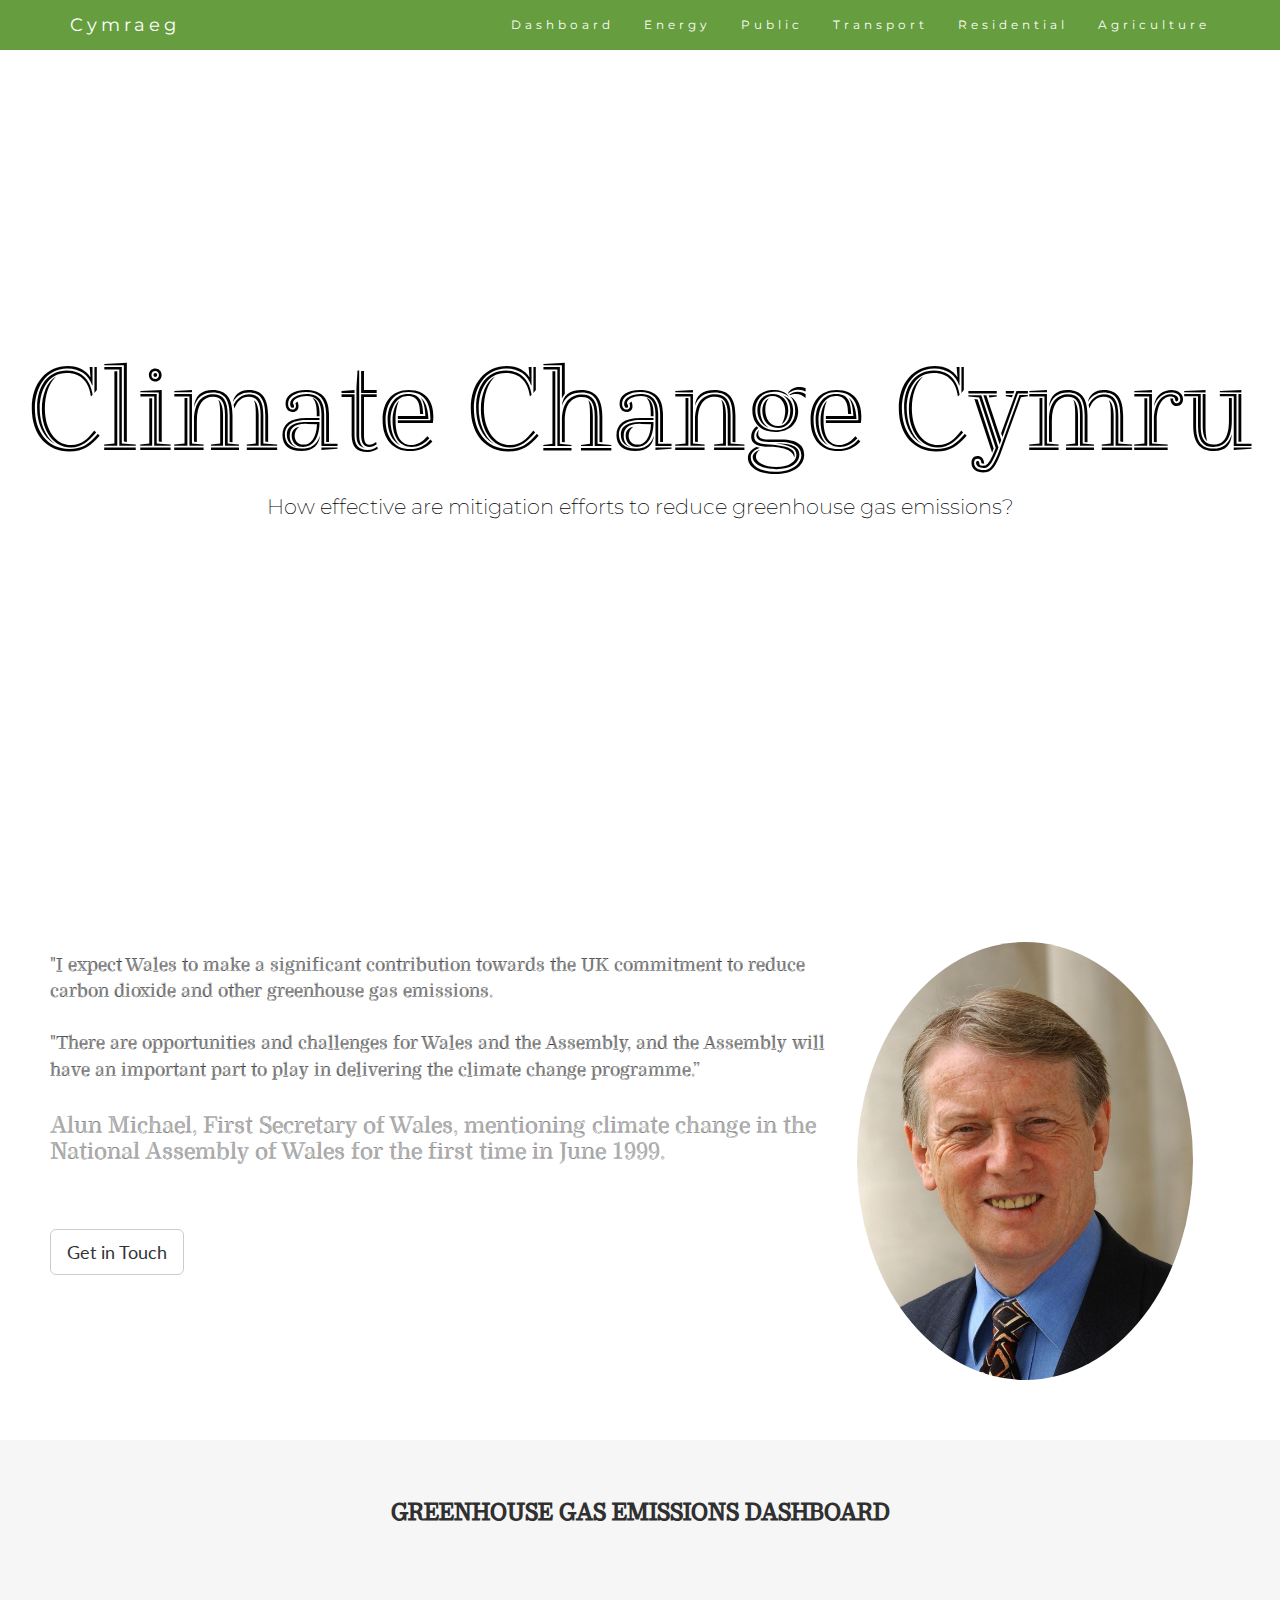
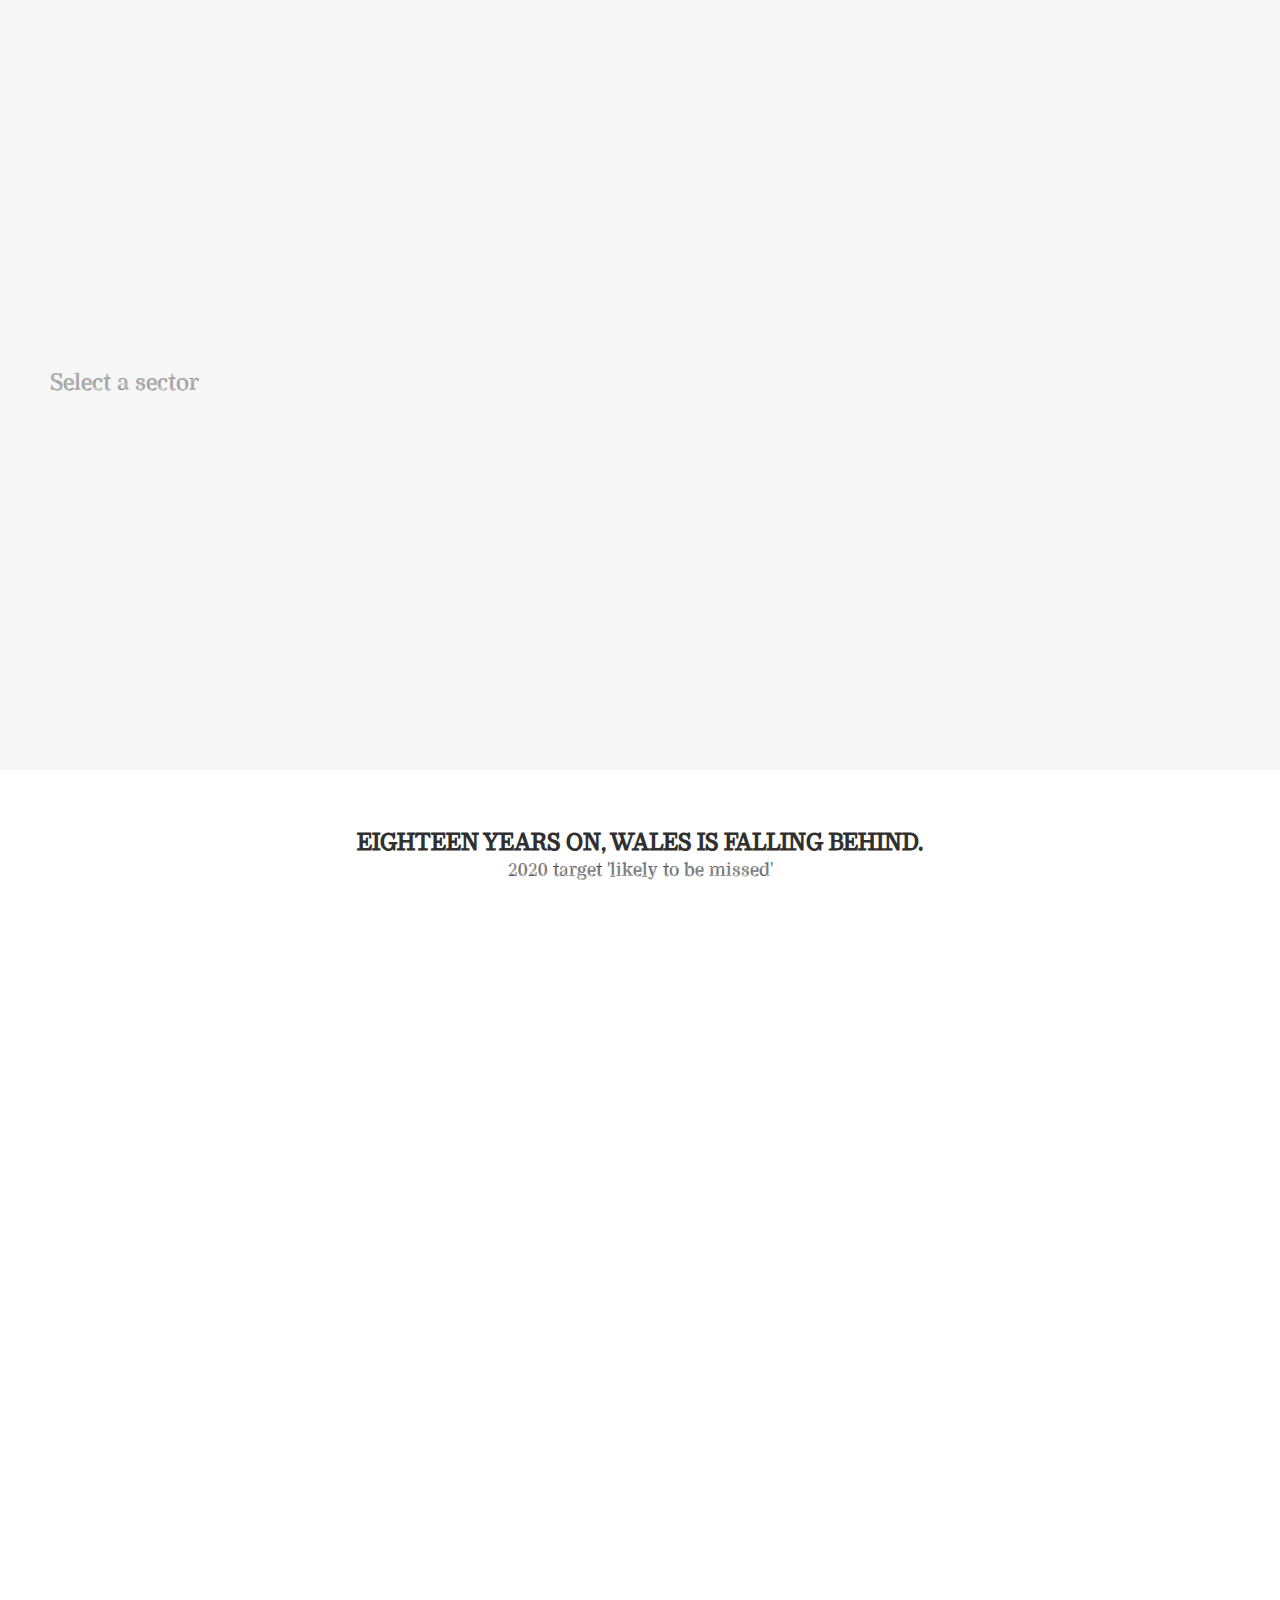
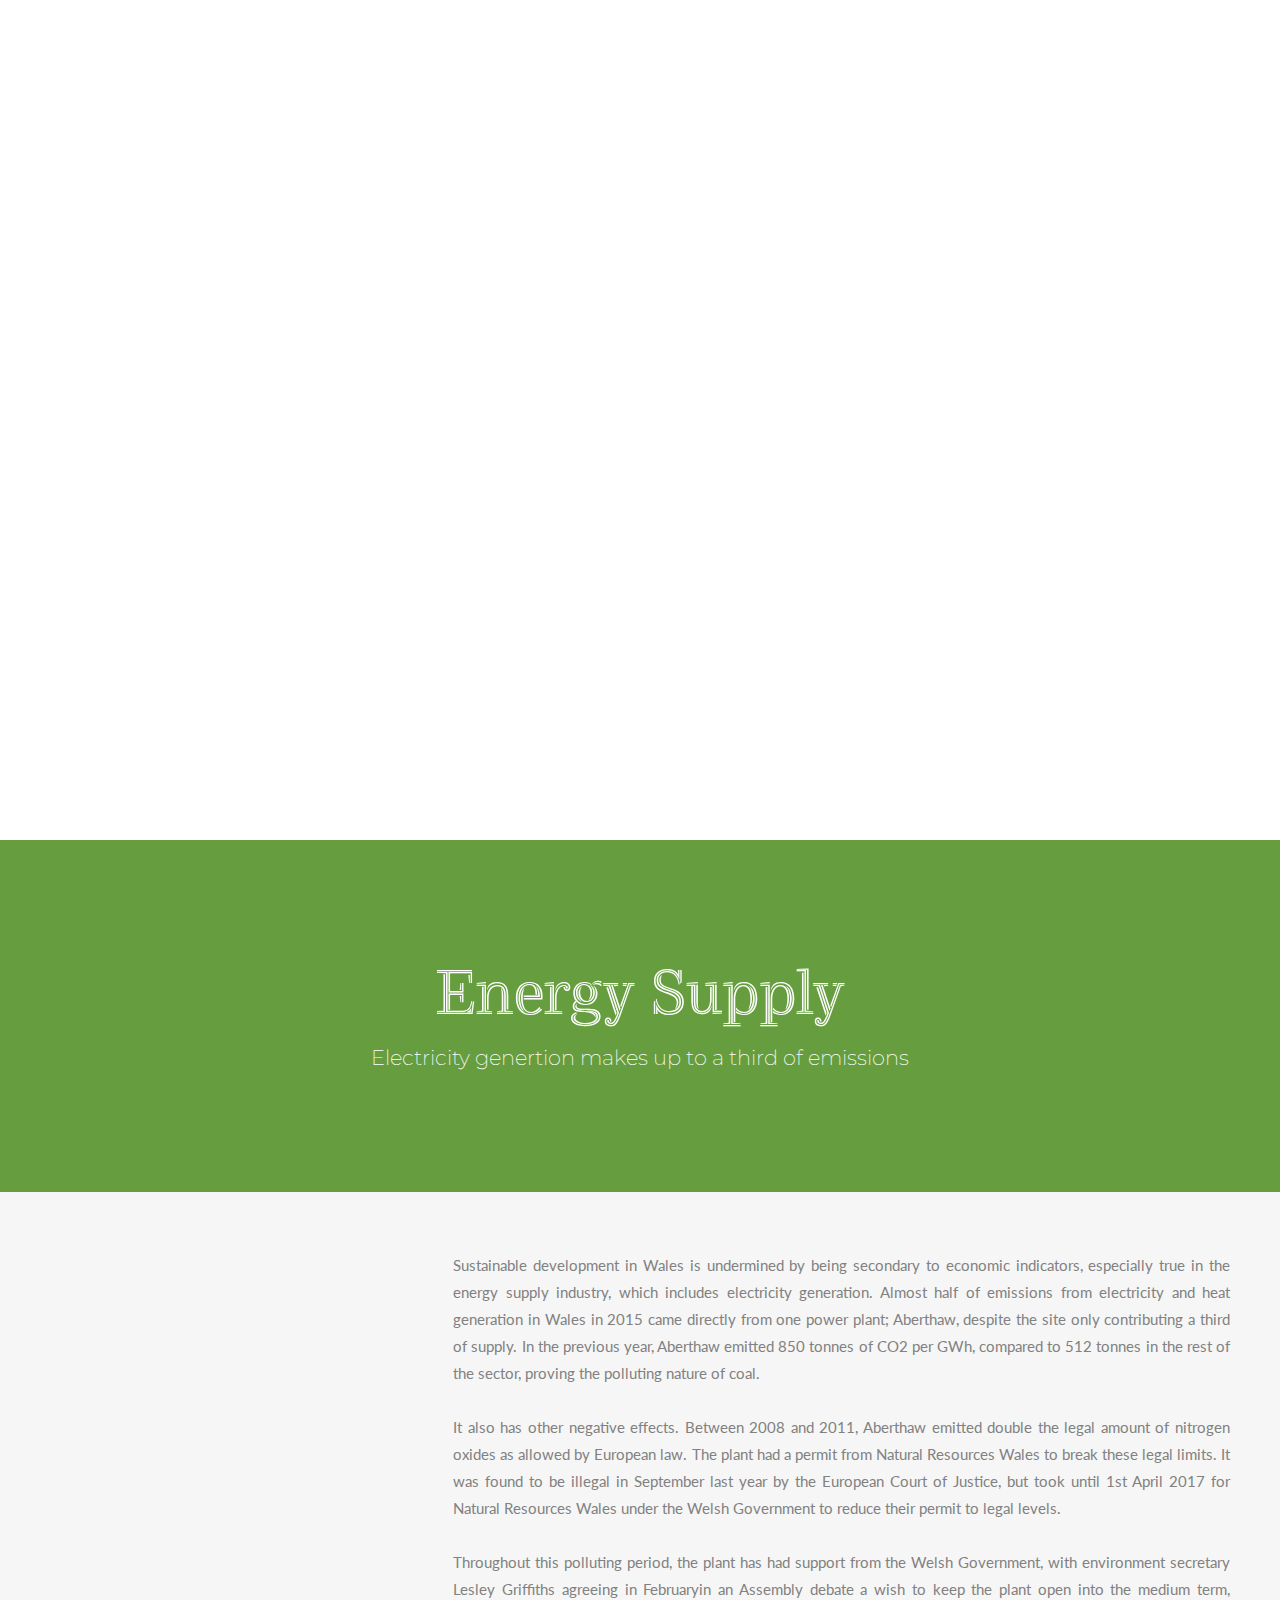
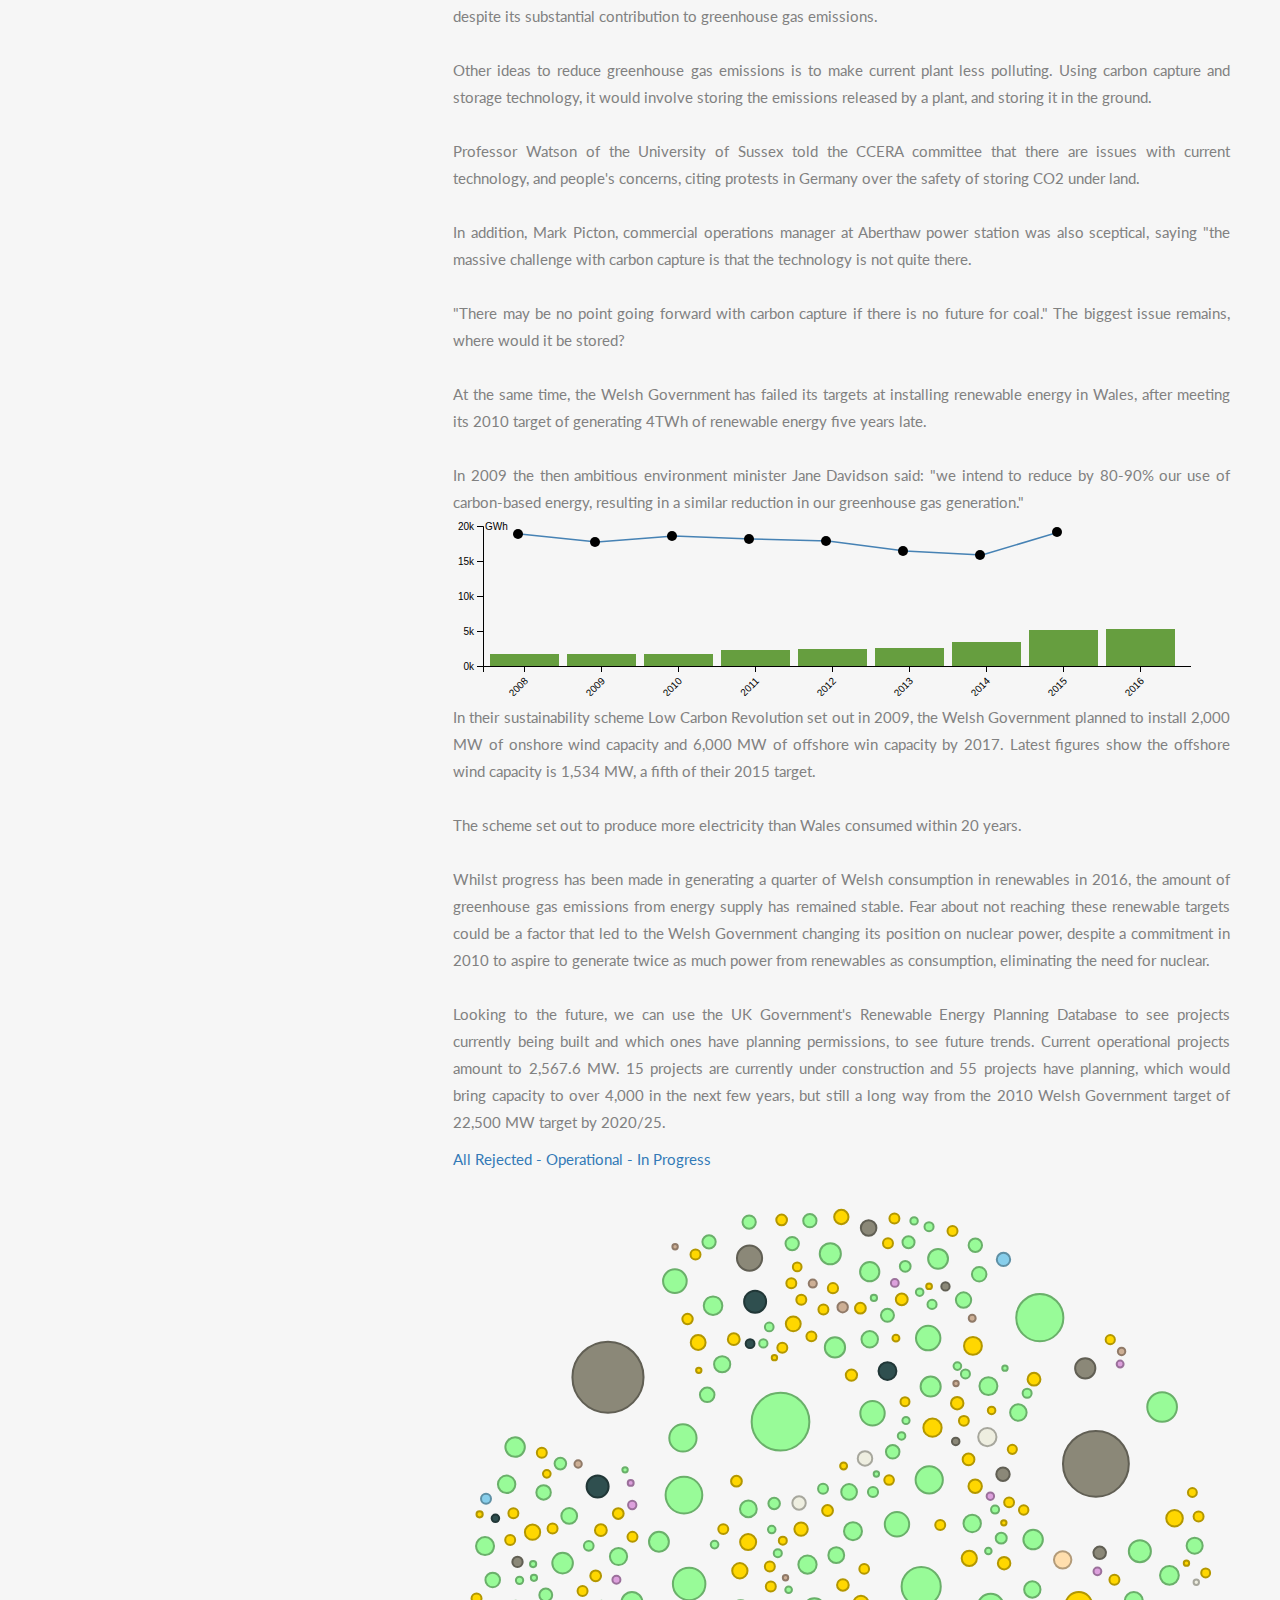
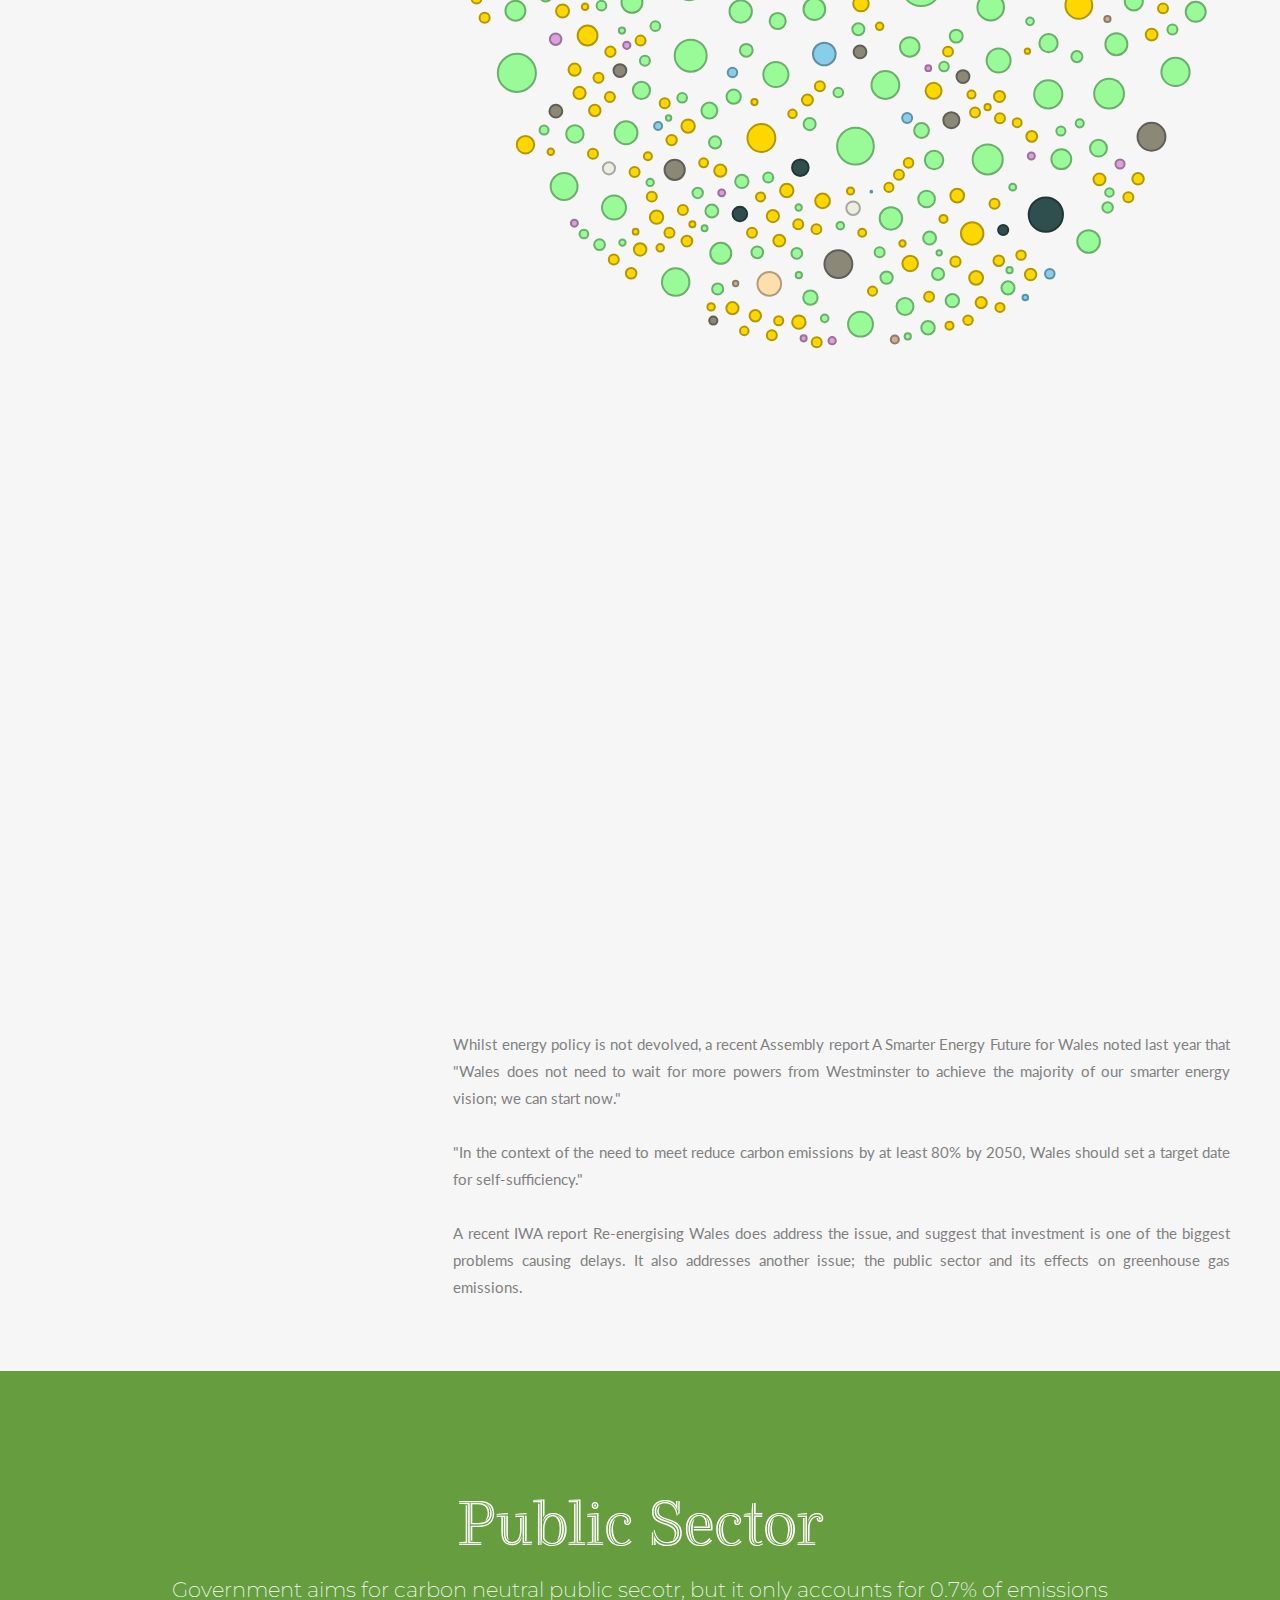
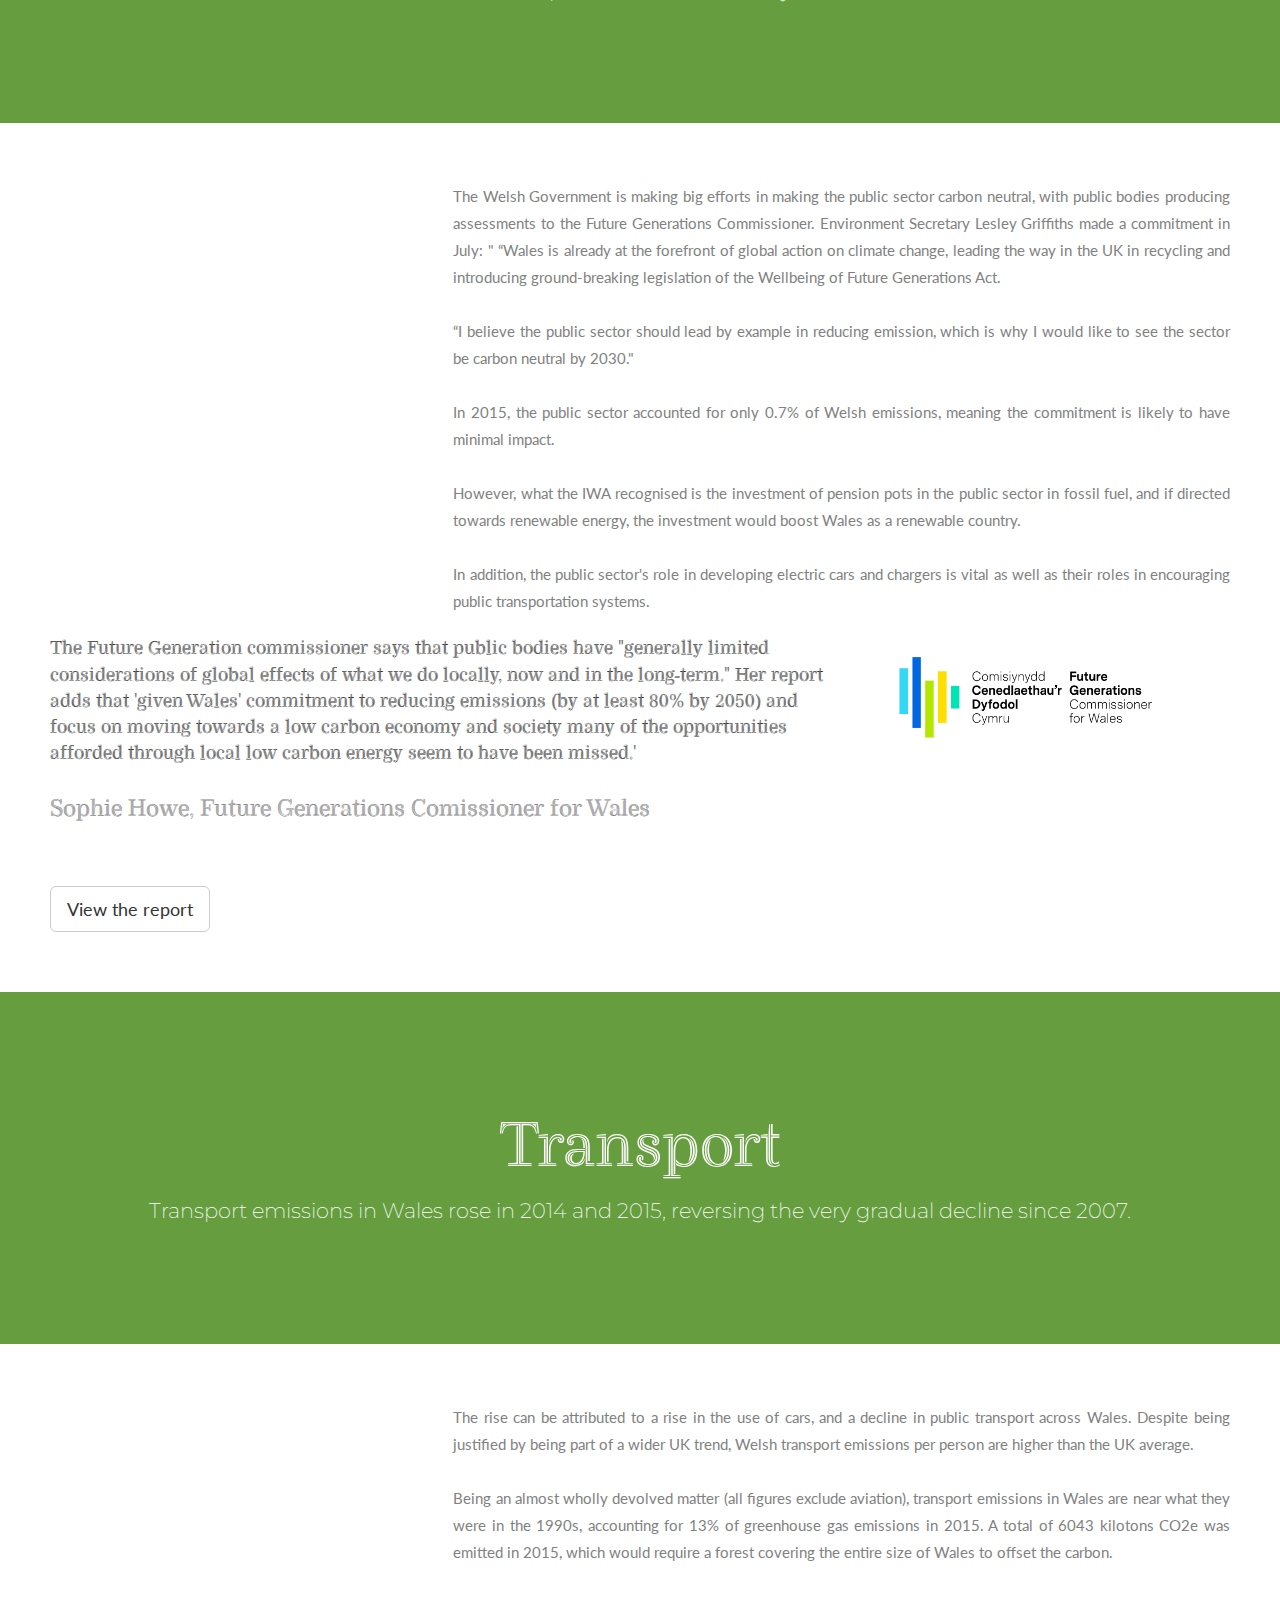
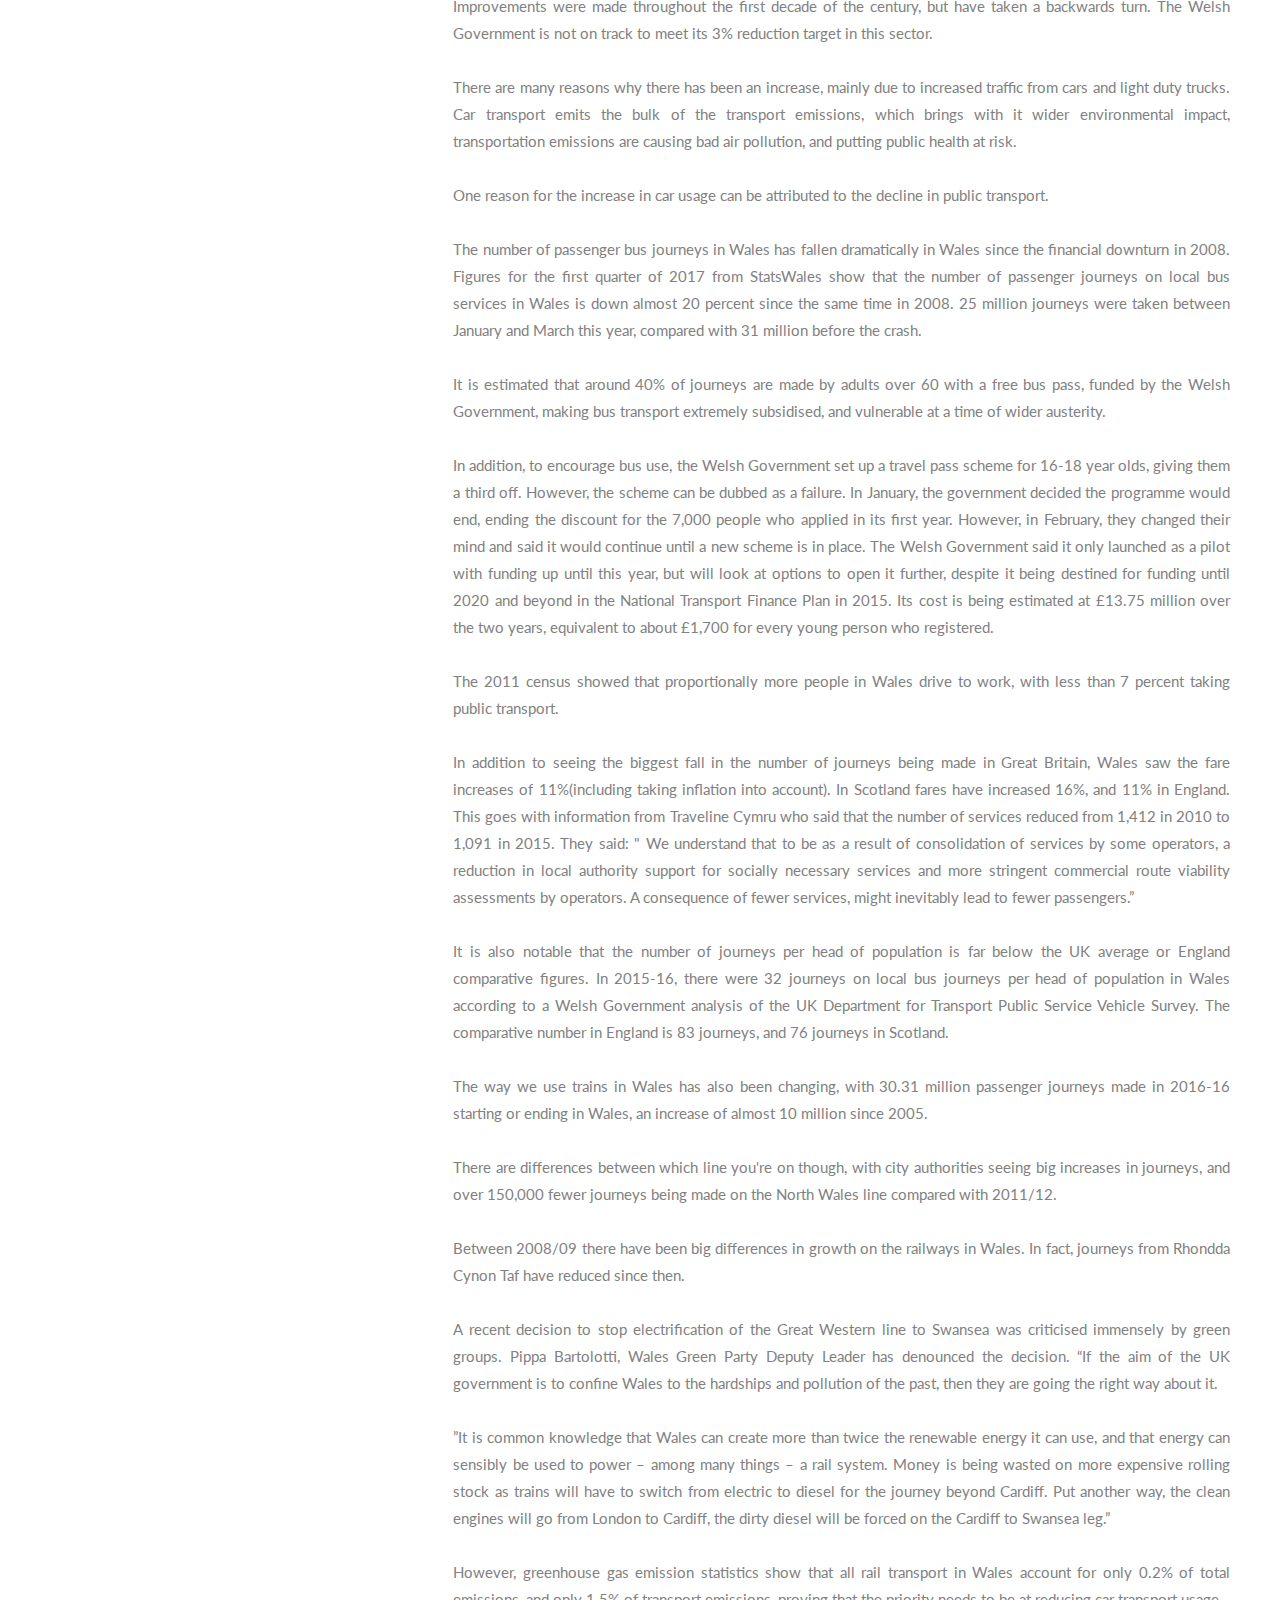
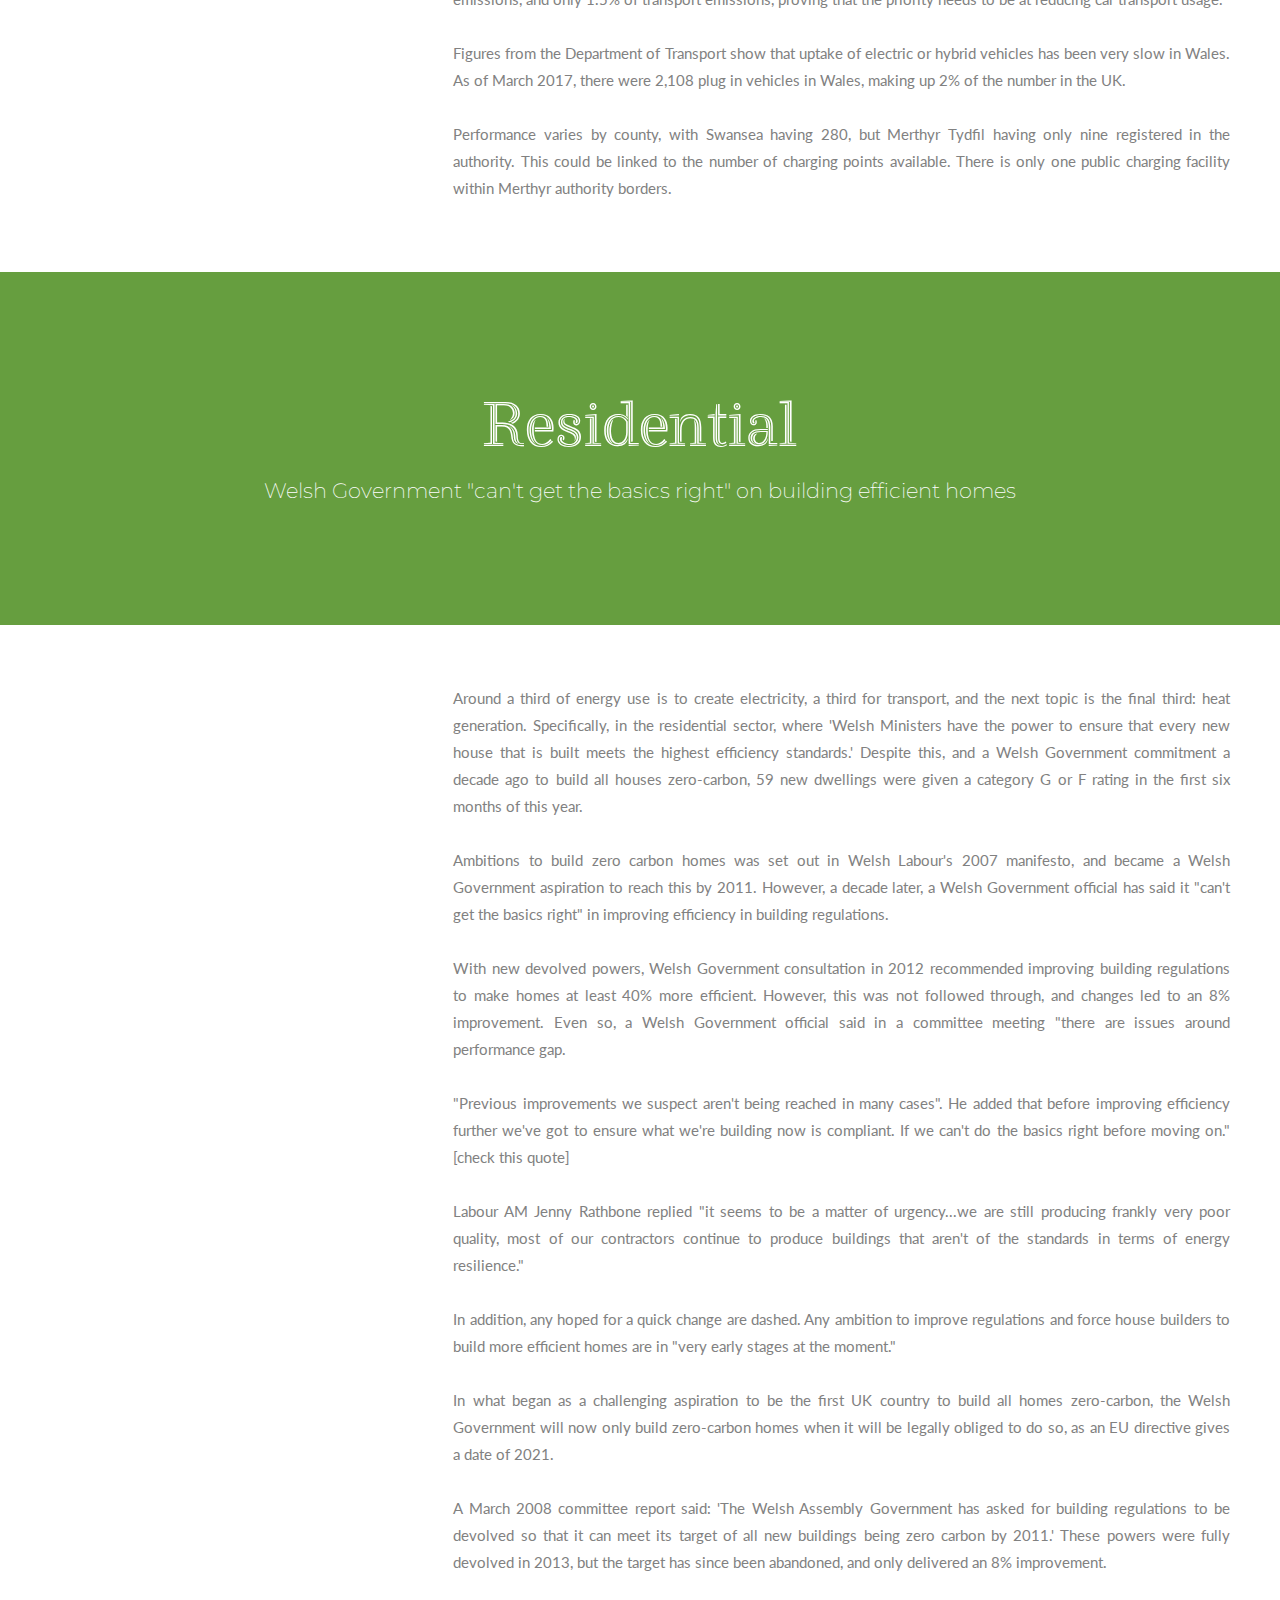
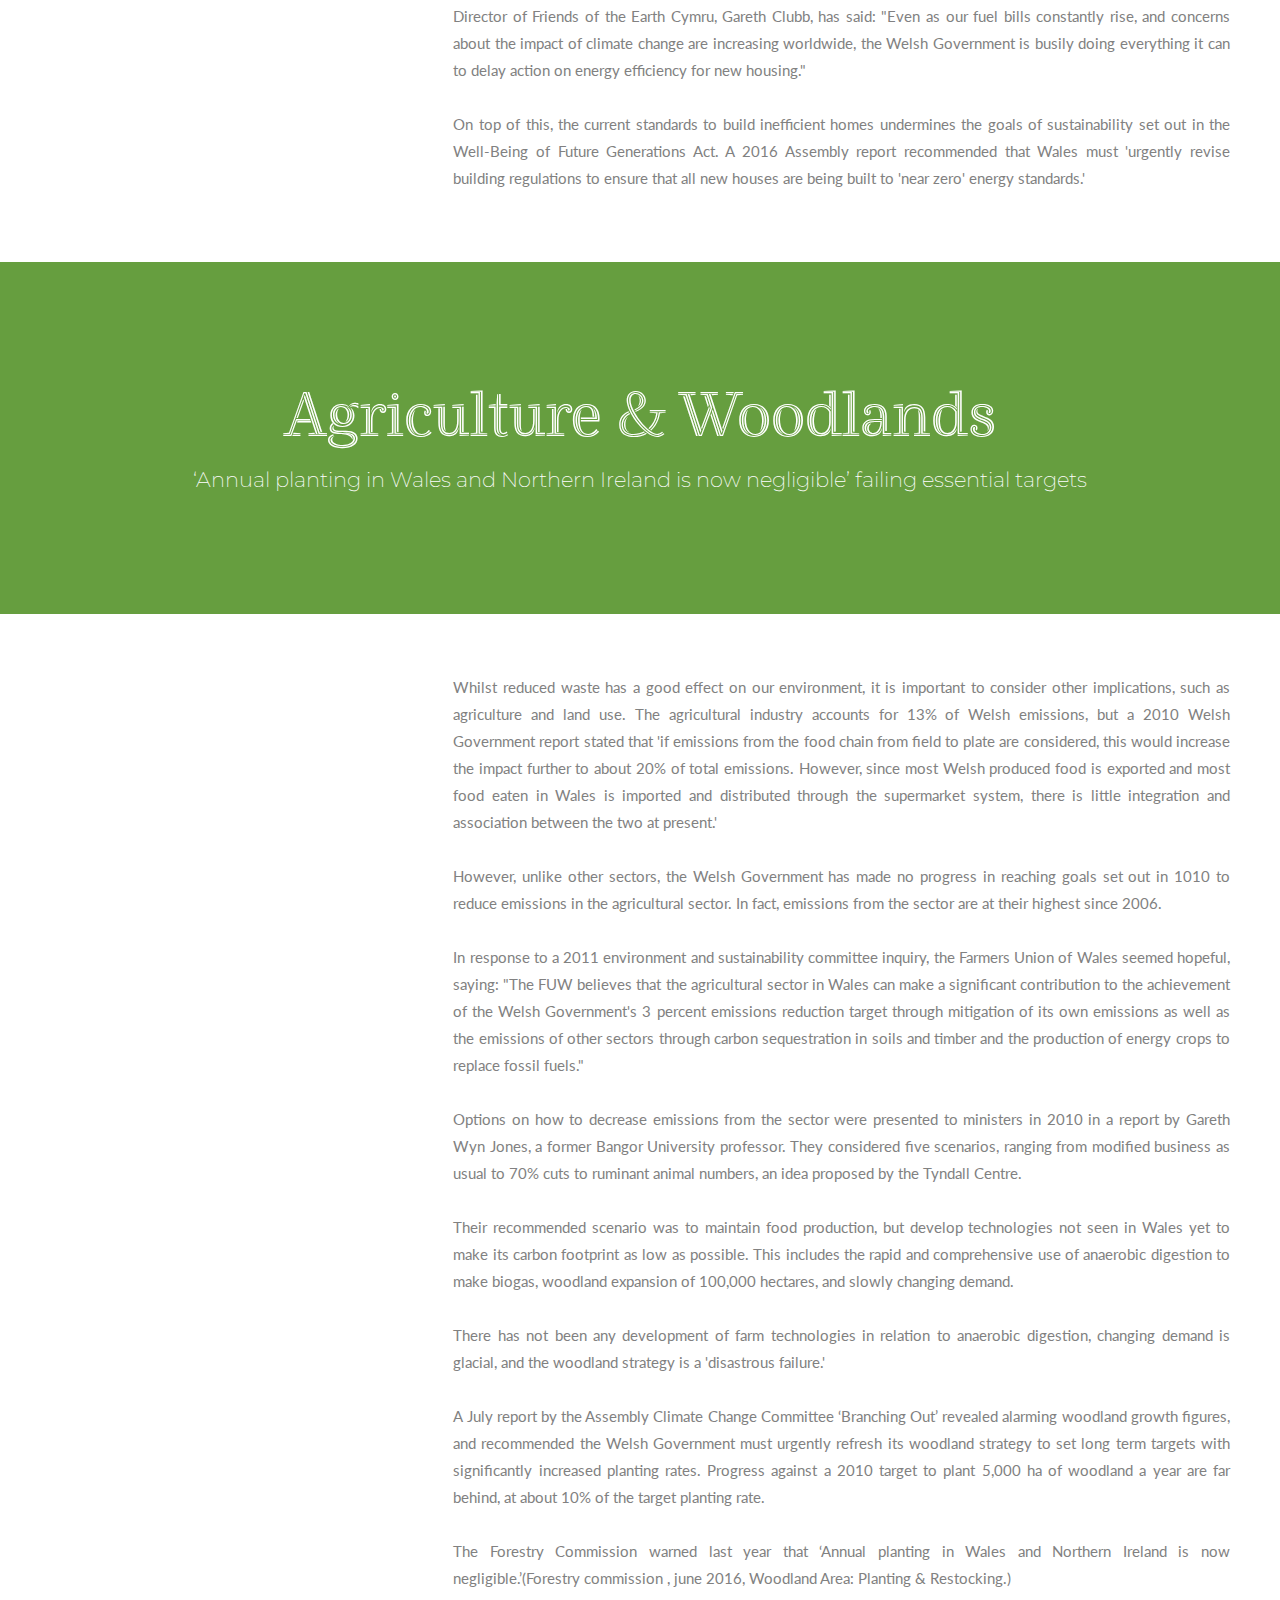
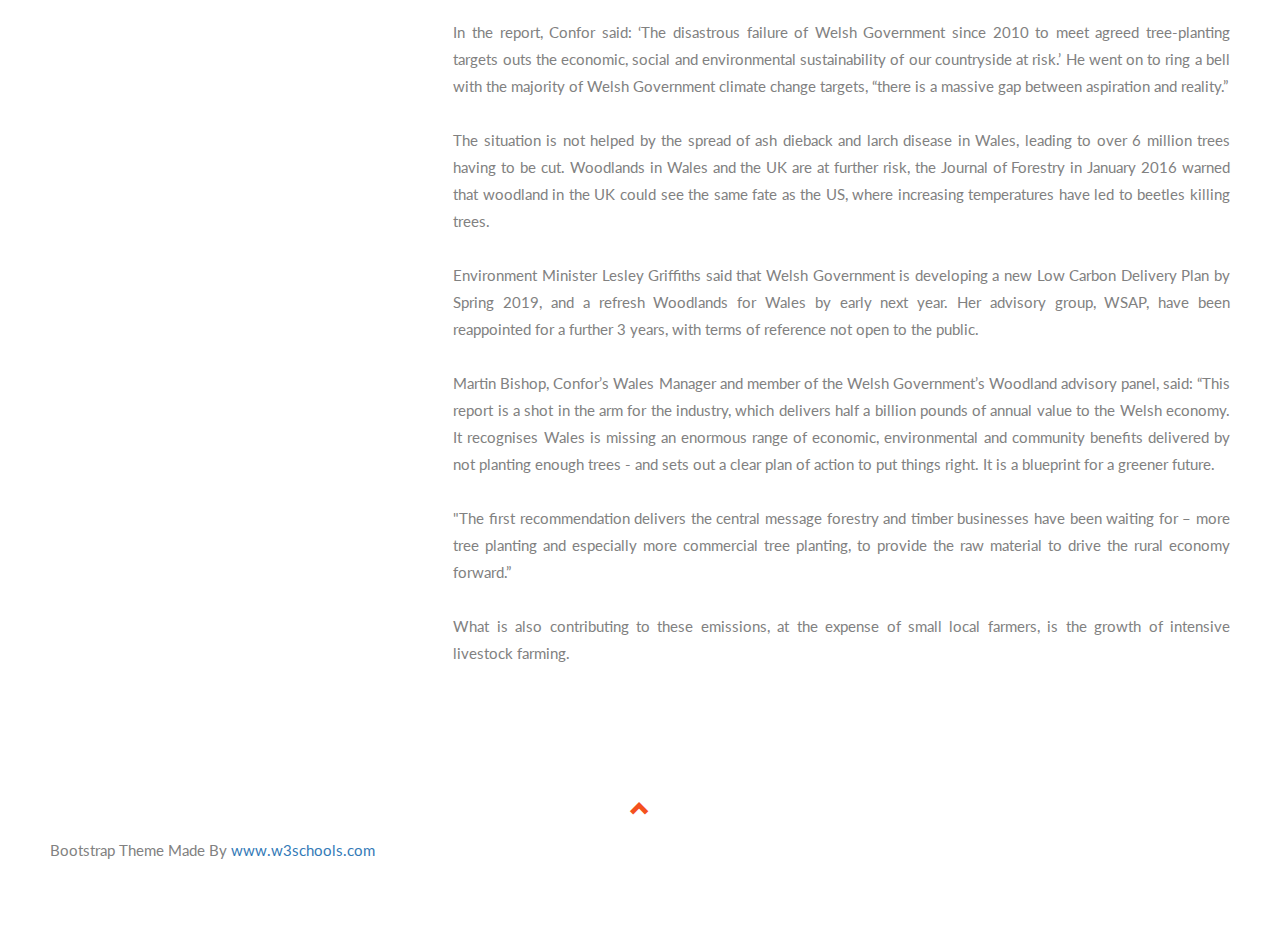
==== index.html @ 23d44551 "initial commit" ====
<!DOCTYPE html>
<html lang="en">
<head>
  <!-- Theme Made By www.w3schools.com - No Copyright -->
  <title>Climate Change Wales</title>
  <meta charset="utf-8">
  <meta name="viewport" content="width=device-width, initial-scale=1">
  <link rel="stylesheet" href="https://maxcdn.bootstrapcdn.com/bootstrap/3.3.7/css/bootstrap.min.css">
  <link href="https://fonts.googleapis.com/css?family=Montserrat" rel="stylesheet" type="text/css">
  <link href="https://fonts.googleapis.com/css?family=Lato" rel="stylesheet" type="text/css">
  <script src="https://ajax.googleapis.com/ajax/libs/jquery/3.2.1/jquery.min.js"></script>
  <script src="https://maxcdn.bootstrapcdn.com/bootstrap/3.3.7/js/bootstrap.min.js"></script>
    
        <meta name='viewport' content='initial-scale=1,maximum-scale=1,user-scalable=no' />





    <script src='https://api.tiles.mapbox.com/mapbox-gl-js/v0.39.1/mapbox-gl.js'></script>
    <link href='https://api.tiles.mapbox.com/mapbox-gl-js/v0.39.1/mapbox-gl.css' rel='stylesheet' />

      <link href='js/mapStyle.css' rel='stylesheet' />

    
    
    <script src="https://d3js.org/topojson.v2.min.js"></script>
      <script src="/d3/d3.js"></script>
      <script src="https://d3js.org/d3-scale-chromatic.v1.min.js"></script>
  <style>

  @font-face {
    font-family: eco;
    src: url(RymanEco.otf);
}

h1, h2, h3, h4, h5, h6 {
	font-family: eco;

}


  body {
      font: 400 15px Lato, sans-serif;
      line-height: 1.8;
      color: #818181;
  }

  .fullscreen-bg {
    position: static;
    opacity: 0.2;
    top: 0;
    right: 0;
    bottom: 0;
    left: 0;
    overflow: hidden;
    z-index: -100;
}

.fullscreen-bg__video {
    position: absolute;
    top: 0;
    left: 0;
    width: 100%;
    height: 100%;
}

@media (min-aspect-ratio: 16/9) {
  .fullscreen-bg__video {
    width: 100%;
    height: auto;
  }
}

@media (max-aspect-ratio: 16/9) {
  .fullscreen-bg__video {
    width: auto;
    height: 100%;
  }
}


  h2 {
      font-size: 24px;
      text-transform: uppercase;
      color: #303030;
      font-weight: 600;
      margin-bottom: 30px;
  }
  h4 {
      font-size: 19px;
      line-height: 1.375em;
      color: #303030;
      font-weight: 400;
      margin-bottom: 30px;
  }
      p {
          text-align: justify;
      }
  .jumbotron {
      background-color: #669e3f;
      color: white;
      padding: 100px 25px;
      font-family: Montserrat, sans-serif;
  }
  .container-fluid {
      padding: 60px 50px;
  }
  .bg-grey {
      background-color: #f6f6f6;
  }
  .logo-small {
      color: #f4511e;
      font-size: 50px;
  }
  .logo {
      color: #669e3f;
      font-size: 200px;
  }
  .thumbnail {
      padding: 0 0 15px 0;
      border: none;
      border-radius: 0;
  }
  .thumbnail img {
      width: 100%;
      height: 100%;
      margin-bottom: 10px;
  }
  .carousel-control.right, .carousel-control.left {
      background-image: none;
      color: #f4511e;
  }
  .carousel-indicators li {
      border-color: #f4511e;
  }
  .carousel-indicators li.active {
      background-color: #f4511e;
  }
  .item h4 {
      font-size: 19px;
      line-height: 1.375em;
      font-weight: 400;
      font-style: italic;
      margin: 70px 0;
  }
  .item span {
      font-style: normal;
  }
  .panel {
      border: 1px solid #f4511e; 
      border-radius:0 !important;
      transition: box-shadow 0.5s;
  }
  .panel:hover {
      box-shadow: 5px 0px 40px rgba(0,0,0, .2);
  }
  .panel-footer .btn:hover {
      border: 1px solid #f4511e;
      background-color: #fff !important;
      color: #f4511e;
  }
  .panel-heading {
      color: #fff !important;
      background-color: #f4511e !important;
      padding: 25px;
      border-bottom: 1px solid transparent;
      border-top-left-radius: 0px;
      border-top-right-radius: 0px;
      border-bottom-left-radius: 0px;
      border-bottom-right-radius: 0px;
  }
  .panel-footer {
      background-color: white !important;
  }
  .panel-footer h3 {
      font-size: 32px;
  }
  .panel-footer h4 {
      color: #aaa;
      font-size: 14px;
  }
  .panel-footer .btn {
      margin: 15px 0;
      background-color: #f4511e;
      color: #fff;
  }
  .navbar {
      margin-bottom: 0;
      background-color: #669e3f;
      z-index: 9999;
      border: 0;
      font-size: 12px !important;
      line-height: 1.42857143 !important;
      letter-spacing: 4px;
      border-radius: 0;
      font-family: Montserrat, sans-serif;
  }
  .navbar li a, .navbar .navbar-brand {
      color: #fff !important;
  }
  .navbar-nav li a:hover, .navbar-nav li.active a {
      color: #f4511e !important;
      background-color: #fff !important;
  }
  .navbar-default .navbar-toggle {
      border-color: transparent;
      color: #fff !important;
  }
  footer .glyphicon {
      font-size: 20px;
      margin-bottom: 20px;
      color: #f4511e;
  }
  .slideanim {visibility:hidden;}
  .slide {
      animation-name: slide;
      -webkit-animation-name: slide;
      animation-duration: 1s;
      -webkit-animation-duration: 1s;
      visibility: visible;
  }
  @keyframes slide {
    0% {
      opacity: 0;
      transform: translateY(70%);
    } 
    100% {
      opacity: 1;
      transform: translateY(0%);
    }
  }
  @-webkit-keyframes slide {
    0% {
      opacity: 0;
      -webkit-transform: translateY(70%);
    } 
    100% {
      opacity: 1;
      -webkit-transform: translateY(0%);
    }
  }
  @media screen and (max-width: 768px) {
    .col-sm-4 {
      text-align: center;
      margin: 25px 0;
    }
    .btn-lg {
        width: 100%;
        margin-bottom: 35px;
    }
  }
  @media screen and (max-width: 480px) {
    .logo {
        font-size: 150px;
    }
  }

.text-center  {
	margin: auto;
}


  .picture-quote {
  	width: 90%;
  	margin: auto;
  	height: 70%;
  	border-radius: 50%;
  }
      
      #gas {
          height: 60vh;
          width: 100%;
      }

#energy-jumbotron {

	
	background-size: cover;
    background-repeat: no-repeat;
    background-position: 20% 10%;
}

#public-jumbotron {
	/*background-image: url("senedd.jpg");*/
	
	    background-size: cover;
    background-repeat: no-repeat;
    background-position: 100% 80%;
}

#transport-jumbotron {
	/*background-image: url("road.jpg");*/
	
	    background-size: cover;
    background-repeat: no-repeat;
    background-position: 50% 50%;
}

#agriculture-jumbotron {
	/*background-image: url("dairy.jpg");*/
	color: white;
	background-size: cover;
    background-repeat: no-repeat;
    background-position: 50% 50%;
}
      
      #map { display: inline-block; height: 70vh; width:100%; }


#ghg {
  height: 100%;
  width: 100%;
}

#ghgSector {
  height: 80%;
  width: 100%;
}

#dash {
  height: 50vh;
}

.serie :not(:hover) {
  fill: #669e3f
  ;
}
      
      path.average {
          stroke: darkviolet;
          stroke-width: 3px;
          fill: none;
      }

#sectorTitle:first-letter {
  text-transform: capitalize;
}

.sector {
  height: 40vh;
  display: block;
}


.arrow {

  height: 33%;
}

.logo-arrow{
  width: 30%;
  height: 100%;

}

.changeIndicator {
  display: inline;
  vertical-align: middle;
}

.logo-arrow{
      color: #f4511e;
      font-size: 100px;
    }

    #headline {
    	height: 98vh;
    	width: 100vw;
    	background: none;
    }

.headline-text:first-child {
	color: black !important;
	font-size: 8em !important;
}

.headline-text {
	color: black !important;
}

	#headline-center {
		margin-top: 20%;
	}

    #vis{
    width: 100%;
    height: 90vh;
  }


  </style>
  
</head>
<body id="myPage" data-spy="scroll" data-target=".navbar" data-offset="60">

<nav class="navbar navbar-default navbar-fixed-top">
 
  <div class="container">      





    <div class="navbar-header">
      <button type="button" class="navbar-toggle" data-toggle="collapse" data-target="#myNavbar">
        <span class="icon-bar"></span>
        <span class="icon-bar"></span>
        <span class="icon-bar"></span>                        
      </button>
      <a class="navbar-brand" href="#myPage">Cymraeg</a>
    </div>
    <div class="collapse navbar-collapse" id="myNavbar">
      <ul class="nav navbar-nav navbar-right">
        <li><a href="#dashNav">Dashboard</a></li>
        <li><a href="#energy-jumbotron">Energy</a></li>
        <li><a href="#public-jumbotron">Public</a></li>
        <li><a href="#transport-jumbotron">Transport</a></li>
        <li><a href="#residential-jumbotron">Residential</a></li>
        <li><a href="#agriculture-jumbotron">Agriculture</a></li>
      </ul>
    </div>
  </div>
</nav>

<div id="headline" class="jumbotron text-center">
   <div class="fullscreen-bg">
  <!-- https://slicejack.com/fullscreen-html5-video-background-css/ -->
  <video loop muted autoplay class="fullscreen-bg__video">
      <source src="wind.mp4" type="video/mp4"> <!--https://www.youtube.com/watch?v=yD55QUVL8UA -->
  </video>

</div>

	<div id="headline-center">
  <h1 class="headline-text">Climate Change Cymru</h1> 
  <p class="text-center headline-text">How effective are mitigation efforts to reduce greenhouse gas emissions?</p> </div>div

</div>

<!-- Container (About Section) -->
<div id="dashNav" class="container-fluid">
  <div class="row">
    <div class="col-sm-8">
      
      <h4>"I expect Wales to make a significant contribution towards the UK commitment to reduce carbon dioxide and other greenhouse gas emissions. 

<br><br>"There are opportunities and challenges for Wales and the Assembly, and the Assembly will have an important part to play in delivering the climate change programme.”
</h4><h3>Alun Michael, First Secretary of Wales, mentioning climate change in the National Assembly of Wales for the first time in June 1999.</h3><br>

<br><button class="btn btn-default btn-lg">Get in Touch</button>
    </div>
    <div class="col-sm-4">
      <img class = "picture-quote" src="alun.jpg"/>
    </div>
  </div>
</div>

<div id="dashboard-viz" class="container-fluid bg-grey">
  <div class="row">


    <div class="col-sm-12" id="dash">
    <h2 class="text-center">Greenhouse Gas Emissions Dashboard</h2>  <svg id="ghg" /> </div>

    <div class="col-sm-6 sector">
    <h3   id="sectorTitle">Select a sector</h3> <svg id="ghgSector" /> 
    </div>

    <div class="col-sm-6 sector">
      <div class="arrow">
       <span id="since1990Arrow" class="glyphicon  logo-arrow"></span> 
       <h4 class="changeIndicator" id="since1990"></h4>
    </div>
    <div class="arrow">
      <span id="since2005Arrow" class="glyphicon  logo-arrow"></span> 
      <h4 class="changeIndicator" id="since2005"></h4>
    </div>
    <div class="arrow" >
      <span id="since2014Arrow" class="glyphicon  logo-arrow"></span>
      <h4 class="changeIndicator" id="since2014"></h4>
    </div>

</div>



<!--<button onclick="piePlay()">Play</button>  <div id="gas"> --> 



</div>

</div>

<!-- Container (Services Section) -->
<div id="energyNav" class="container-fluid">
  <h2 class="text-center">Eighteen years on, Wales is falling behind.</h2>
  <h4 class="text-center">2020 target 'likely to be missed'</h4>
  <br>
  <div class="row slideanim">
    <div class="col-sm-2"> </div>
      <div class="col-sm-8"><p>In its aspiration to make the most of devolution and support a modern de-industrialised Welsh identity, consecutive Welsh Assembly Governments have put sustainability at their core, framing Wales as as a sustainability leader and a green government. But, as greenhouse gas emission data tells us, securing polluting jobs over a green agenda has consistently been the case.
<br><br>
With the exception of domestic waste recycling, there is little evidence to prove that having a devolved authority is helping Wales meet its climate change targets, which despite initially being challenging and environmental, are constantly failed or climbed down to UK level targets. 
<br><br>
Wales is consistently among the OECDs biggest polluters per capita, and 2015 saw Scotland emit less emissions. Despite having less than 5% of the UK population, Wales emits twice the proportion of greenhouse gas emissions.</p><h6 class="w3-opacity" id="capitaYear" style="font-size:3em;"><i></i></h6><input type="submit" id="myCheck" value="Click Me" onclick="capita()">
          <svg id="worldCapita" width="95%" height="60vh"></svg>
          <br><br><p>
          The Committee on Climate Change, the government's main advisor on the matter, has said that the 2020 target is 'likely to be missed', and that urgent action is needed in devolved areas to 'progress more quickly'.
<br><br>
2015 figures show that Wales is far off track to meeting its 2020 40% reduction in greenhouse gases. Emissions from the energy sector, transport, agriculture, residential and public sector all increased in 2015, despite commitments to reduce them. Whilst a reduction from business and industry did mean an overall reduction in emissions, Wales emitted slightly more emissions in 2015 than it did in 2009, when the One Wales Government announced its sustainability policies to reduce emissions.
<br><br>
In fact, if we continue the trajectory of emission reduction based on the average of the last 5 years since 2010, it would take until the year 2180 to became a zero carbon nation.
<br><br>
Analysis of committee reports show the Welsh Government repeatedly criticised on matters around greenhouse gas. These criticisms include the need to urgently review building regulations to make homes more efficient to stop undermining the well-being law, the slow progress of developing renewables and a 'disastrous failure' to create new woodland. 

</p> </div>
      <div class="col-sm-2"> </div>
  </div>
  <br><br>

</div>

<div id="energy-jumbotron" class="jumbotron text-center"> <!-- http://www.geograph.org.uk/photo/2744250 -->
  <h1>Energy Supply</h1> 
  <p class="text-center">Electricity genertion makes up to a third of emissions</p> 

</div>

<div class="container-fluid bg-grey">
  <div class="row">
    <div class="col-sm-4">
      <span class="glyphicon glyphicon-fire logo slideanim"></span>
    </div>
    <div class="col-sm-8"><div>

      <p>Sustainable development in Wales is undermined by being secondary to economic indicators, especially true in the energy supply industry, which includes electricity generation. 

Almost half of emissions from electricity and heat generation in Wales in 2015 came directly from one power plant; Aberthaw, despite the site only contributing a third of supply. In the previous year, Aberthaw emitted 850 tonnes of CO2 per GWh, compared to 512 tonnes in the rest of the sector, proving the polluting nature of coal.
<br><br>
It also has other negative effects. Between 2008 and 2011, Aberthaw emitted double the legal amount of nitrogen oxides as allowed by European law. The plant had a permit from Natural Resources Wales to break these legal limits. It was found to be illegal in September last year by the European Court of Justice, but took until 1st April 2017 for Natural Resources Wales under the Welsh Government to reduce their permit to legal levels. 
<br><br>
Throughout this polluting period, the plant has had support from the Welsh Government, with environment secretary Lesley Griffiths agreeing in Februaryin an Assembly debate a wish to keep the plant open into the medium term, despite its substantial contribution to greenhouse gas emissions.
<br><br>
Other ideas to reduce greenhouse gas emissions is to make current plant less polluting. Using carbon capture and storage technology, it would involve storing the emissions released by a plant, and storing it in the ground. 
<br><br>
Professor Watson of the University of Sussex told the CCERA committee that there are issues with current technology, and people's concerns, citing protests in Germany over the safety of storing CO2 under land. 
<br><br>
In addition, Mark Picton, commercial operations manager at Aberthaw power station was also sceptical, saying "the massive challenge with carbon capture is that the technology is not quite there.
<br><br>
"There may be no point going forward with carbon capture if there is no future for coal." The biggest issue remains, where would it be stored?
<br><br>
At the same time, the Welsh Government has failed its targets at installing renewable energy in Wales, after meeting its 2010 target of generating 4TWh of renewable energy five years late.
<br><br>
In 2009 the then ambitious environment minister Jane Davidson said: "we intend to reduce by 80-90% our use of carbon-based energy, resulting in a similar reduction in our greenhouse gas generation."
<br><svg id="stacked" width="95%" height="20vh"></svg><br>
In their sustainability scheme Low Carbon Revolution set out in 2009, the Welsh Government planned to install 2,000 MW of onshore wind capacity and 6,000 MW of offshore win capacity by 2017. Latest figures show the offshore wind capacity is 1,534 MW, a fifth of their 2015 target. 
<br><br>
The scheme set out to produce more electricity than Wales consumed within 20 years. 
<br><br>
Whilst progress has been made in generating a quarter of Welsh consumption in renewables in 2016, the amount of greenhouse gas emissions from energy supply has remained stable. Fear about not reaching these renewable targets could be a factor that led to the Welsh Government changing its position on nuclear power, despite a commitment in 2010 to aspire to generate twice as much power from renewables as consumption, eliminating the need for nuclear.
<br><br>
Looking to the future, we can use the UK Government's Renewable Energy Planning Database to see projects currently being built and which ones have planning permissions, to see future trends. Current operational projects amount to 2,567.6 MW. 15 projects are currently under construction and 55 projects have planning, which would bring capacity to over 4,000 in the next few years, but still a long way from the 2010 Welsh Government target of 22,500 MW target by 2020/25.
          
          
<br>
    <div id="toolbar">
      <a  id="all" class="button active">All</a>
      <a id="year" class="button">Rejected - Operational - In Progress</a>
    </div>
<div id="vis"></div>
        </p></div>
        
        <div id='map'></div>
        
        <p>
Whilst energy policy is not devolved, a recent Assembly report A Smarter Energy Future for Wales noted last year that "Wales does not need to wait for more powers from Westminster to achieve the majority of our smarter energy vision; we can start now."
<br><br>
"In the context of the need to meet reduce carbon emissions by at least 80% by 2050, Wales should set a target date for self-sufficiency."
<br><br>
A recent IWA report Re-energising Wales does address the issue, and suggest that investment is one of the biggest problems causing delays. It also addresses another issue; the public sector and its effects on greenhouse gas emissions. 
</p>
    </div>
  </div>
</div>

<div id="public-jumbotron" class="jumbotron text-center"> <!-- http://www.geograph.org.uk/photo/4098046 -->
  <h1>Public Sector</h1> 
  <p class="text-center">Government aims for carbon neutral public secotr, but it only accounts for 0.7% of emissions</p> 

</div>

<div class="container-fluid">
  <div class="row">
    <div class="col-sm-4">
      <span class="glyphicon glyphicon-user logo slideanim"></span>
    </div>
    <div class="col-sm-8">

      <p>The Welsh Government is making big efforts in making the public sector carbon neutral, with public bodies producing assessments to the Future Generations Commissioner. Environment Secretary Lesley Griffiths made a commitment in July: " “Wales is already at the forefront of global action on climate change, leading the way in the UK in recycling and introducing ground-breaking legislation of the Wellbeing of Future Generations Act. 
<br><br>
“I believe the public sector should lead by example in reducing emission, which is why I would like to see the sector be carbon neutral by 2030."
<br><br>
In 2015, the public sector accounted for only 0.7% of Welsh emissions, meaning the commitment is likely to have minimal impact. 
<br><br>
However, what the IWA recognised is the investment of pension pots in the public sector in fossil fuel, and if directed towards renewable energy, the investment would boost Wales as a renewable country. 
<br><br>
In addition, the public sector's role in developing electric cars and chargers is vital as well as their roles in encouraging public transportation systems.
</p>
    </div>
  </div>
    <div class="row">
    <div class="col-sm-8">
      
      <h4>The Future Generation commissioner says that public bodies have "generally limited considerations of global effects of what we do locally, now and in the long-term." Her report adds that 'given Wales' commitment to reducing emissions (by at least 80% by 2050) and focus on moving towards a low carbon economy and society many of the opportunities afforded through local low carbon energy seem to have been missed.'

</h4><h3>Sophie Howe, Future Generations Comissioner for Wales</h3><br>

<br><a target="_blank" href="https://futuregenerations.wales/wp-content/uploads/2017/07/FGCW_Well-being_in_Wales-Planning_today_for_a_better_tomorrow_2017_edit_27082017.pdf"> <button class="btn btn-default btn-lg">View the report</button></a>
    </div>
    <div class="col-sm-4">
      <img class = "picture-quote" src="future-gen.png"/>
    </div>
  </div>
</div>



<div id="transport-jumbotron" class="jumbotron text-center"> <!-- http://www.geograph.org.uk/photo/2465831 -->
  <h1>Transport</h1> 
  <p class="text-center">Transport emissions in Wales rose in 2014 and 2015, reversing the very gradual decline since 2007. 
</p> 

</div>

<div class="container-fluid">
  <div class="row">
    <div class="col-sm-4">
      <span class="glyphicon glyphicon-road logo slideanim"></span>
    </div>
    <div class="col-sm-8">

      <p>The rise can be attributed to a rise in the use of cars, and a decline in public transport across Wales. Despite being justified by being part of a wider UK trend, Welsh transport emissions per person are higher than the UK average.
<br><br>
Being an almost wholly devolved matter (all figures exclude aviation), transport emissions in Wales are near what they were in the 1990s, accounting for 13% of greenhouse gas emissions in 2015. A total of 6043 kilotons CO2e was emitted in 2015, which would require a forest covering the entire size of Wales to offset the carbon.
<br><br>
Improvements were made throughout the first decade of the century, but have taken a backwards turn. The Welsh Government is not on track to meet its 3% reduction target in this sector.
<br><br>
There are many reasons why there has been an increase, mainly due to increased traffic from cars and light duty trucks. Car transport emits the bulk of the transport emissions, which brings with it wider environmental impact, transportation emissions are causing bad air pollution, and putting public health at risk.
<br><br>
One reason for the increase in car usage can be attributed to the decline in public transport.
<br><br>
The number of passenger bus journeys in Wales has fallen dramatically in Wales since the financial downturn in 2008. Figures for the first quarter of 2017 from StatsWales show that the number of passenger journeys on local bus services in Wales is down almost 20 percent since the same time in 2008. 25 million journeys were taken between January and March this year, compared with 31 million before the crash.
<br><br>
It is estimated that around 40% of journeys are made by adults over 60 with a free bus pass, funded by the Welsh Government, making bus transport extremely subsidised, and vulnerable at a time of wider austerity.
<br><br>
In addition, to encourage bus use, the Welsh Government set up a travel pass scheme for 16-18 year olds, giving them a third off. However, the scheme can be dubbed as a failure. In January, the government decided the programme would end, ending the discount for the 7,000 people who applied in its first year. However, in February, they changed their mind and said it would continue until a new scheme is in place. The Welsh Government said it only launched as a pilot with funding up until this year, but will look at options to open it further, despite it being destined for funding until 2020 and beyond in the National Transport Finance Plan in 2015. Its cost is being estimated at £13.75 million over the two years, equivalent to about £1,700 for every young person who registered.
<br><br>
The 2011 census showed that proportionally more people in Wales drive to work, with less than 7 percent taking public transport.  
<br><br>
In addition to seeing the biggest fall in the number of journeys being made in Great Britain, Wales saw the fare increases of 11%(including taking inflation into account). In Scotland fares have increased 16%, and 11% in England. This goes with information from Traveline Cymru who said that the number of services reduced from 1,412 in 2010 to 1,091 in 2015. They said: " We understand that to be as a result of consolidation of services by some operators, a reduction in local authority support for socially necessary services and more stringent commercial route viability assessments by operators. A consequence of fewer services, might inevitably lead to fewer passengers.”
<br><br>
It is also notable that the number of journeys per head of population is far below the UK average or England comparative figures. In 2015-16, there were 32 journeys on local bus journeys per head of population in Wales according to a Welsh Government analysis of the UK Department for Transport Public Service Vehicle Survey. The comparative number in England is 83 journeys, and 76 journeys in Scotland. 
<br><br>
The way we use trains in Wales has also been changing, with 30.31 million passenger journeys made in 2016-16 starting or ending in Wales, an increase of almost 10 million since 2005. 
<br><br>
There are differences between which line you're on though, with city authorities seeing big increases in journeys, and over 150,000 fewer journeys being made on the North Wales line compared with 2011/12.
<br><br>
Between 2008/09 there have been big differences in growth on the railways in Wales. In fact, journeys from Rhondda Cynon Taf have reduced since then. 
<br><br>
A recent decision to stop electrification of the Great Western line to Swansea was criticised immensely by green groups. Pippa Bartolotti, Wales Green Party Deputy Leader has denounced the decision. “If the aim of the UK government is to confine Wales to the hardships and pollution of the past, then they are going the right way about it.
<br><br>
”It is common knowledge that Wales can create more than twice the renewable energy it can use, and that energy can sensibly be used to power – among many things – a rail system. Money is being wasted on more expensive rolling stock as trains will have to switch from electric to diesel for the journey beyond Cardiff. Put another way, the clean engines will go from London to Cardiff, the dirty diesel will be forced on the Cardiff to Swansea leg.”
<br><br>
However, greenhouse gas emission statistics show that all rail transport in Wales account for only 0.2% of total emissions, and only 1.5% of transport emissions, proving that the priority needs to be at reducing car transport usage. 
<br><br>
Figures from the Department of Transport show that uptake of electric or hybrid vehicles has been very slow in Wales. As of March 2017, there were 2,108 plug in vehicles in Wales, making up 2% of the number in the UK. 
<br><br>
Performance varies by county, with Swansea having 280, but Merthyr Tydfil having only nine registered in the authority. This could be linked to the number of charging points available. There is only one public charging facility within Merthyr authority borders.</p>
    </div>
  </div>
</div>

<div id="residential-jumbotron" class="jumbotron text-center"> <!-- http://www.geograph.org.uk/photo/2744250 -->
  <h1>Residential</h1> 
  <p class="text-center">Welsh Government "can't get the basics right" on building efficient homes</p> 

</div>

<div class="container-fluid">
  <div class="row">
    <div class="col-sm-4">
      <span class="glyphicon glyphicon-home logo slideanim"></span>
    </div>
    <div class="col-sm-8">

      <p>Around a third of energy use is to create electricity, a third for transport, and the next topic is the final third: heat generation. Specifically, in the residential sector, where 'Welsh Ministers have the power to ensure that every new house that is built meets the highest efficiency standards.' Despite this, and a Welsh Government commitment a decade ago to build all houses zero-carbon, 59 new dwellings were given a category G or F rating in the first six months of this year. 
<br><br>
Ambitions to build zero carbon homes was set out in Welsh Labour's 2007 manifesto, and became a Welsh Government aspiration to reach this by 2011. However, a decade later, a Welsh Government official has said it "can't get the basics right" in improving efficiency in building regulations. 
<br><br>
With new devolved powers, Welsh Government consultation in 2012 recommended improving building regulations to make homes at least 40% more efficient. However, this was not followed through, and changes led to an 8% improvement. Even so, a Welsh Government official said in a committee meeting "there are issues around performance gap.
<br><br>
"Previous improvements we suspect aren't being reached in many cases". He added that before improving efficiency further we've got to ensure what we're building now is compliant. If we can't do the basics right before moving on."[check this quote]
<br><br>
Labour AM Jenny Rathbone replied "it seems to be a matter of urgency...we are still producing frankly very poor quality, most of our contractors continue to produce buildings that aren't of the standards in terms of energy resilience."
<br><br>
In addition, any hoped for a quick change are dashed. Any ambition to improve regulations and force house builders to build more efficient homes are in "very early stages at the moment."
<br><br>
In what began as a challenging aspiration to be the first UK country to build all homes zero-carbon, the Welsh Government will now only build zero-carbon homes when it will be legally obliged to do so, as an EU directive gives a date of 2021.
<br><br>
A March 2008 committee report said: 'The Welsh Assembly Government has asked for building regulations to be devolved so that it can meet its target of all new buildings being zero carbon by 2011.' These powers were fully devolved in 2013, but the target has since been abandoned, and only delivered an 8% improvement. 
<br><br>
Director of Friends of the Earth Cymru, Gareth Clubb, has said: "Even as our fuel bills constantly rise, and concerns about the impact of climate change are increasing worldwide, the Welsh Government is busily doing everything it can to delay action on energy efficiency for new housing."
<br><br>
On top of this, the current standards to build inefficient homes undermines the goals of sustainability set out in the Well-Being of Future Generations Act. A 2016 Assembly report recommended that Wales must 'urgently revise building regulations to ensure that all new houses are being built to 'near zero' energy standards.'

    </div>
  </div>
</div>



<div id="agriculture-jumbotron" class="jumbotron text-center"> <!-- https://commons.wikimedia.org/wiki/File:Dairy.JPG -->
  <h1>Agriculture &amp Woodlands</h1> 
  <p class="text-center">‘Annual planting in Wales and Northern Ireland is now negligible’ failing essential targets</p> 

</div>

<div class="container-fluid">
  <div class="row">
    <div class="col-sm-4">
      <span class="glyphicon glyphicon-tree-deciduous logo slideanim"></span>
    </div>
    <div class="col-sm-8">

      <p>Whilst reduced waste has a good effect on our environment, it is important to consider other implications, such as agriculture and land use. 

The agricultural industry accounts for 13% of Welsh emissions, but a 2010 Welsh Government report stated that 'if emissions from the food chain from field to plate are considered, this would increase the impact further to about 20% of total emissions. However, since most Welsh produced food is exported and most food eaten in Wales is imported and distributed through the supermarket system, there is little integration and association between the two at present.' 
<br><br>
However, unlike other sectors, the Welsh Government has made no progress in reaching goals set out in 1010 to reduce emissions in the agricultural sector. In fact, emissions from the sector are at their highest since 2006.
<br><br>
In response to a 2011 environment and sustainability committee inquiry, the Farmers Union of Wales seemed hopeful, saying: "The FUW believes that the agricultural sector in Wales can make a significant contribution to the achievement of the Welsh Government's 3 percent emissions reduction target through mitigation of its own emissions as well as the emissions of other sectors through carbon sequestration in soils and timber and the production of energy crops to replace fossil fuels."
<br><br>

Options on how to decrease emissions from the sector were presented to ministers in 2010 in a report by Gareth Wyn Jones, a former Bangor University professor. They considered five scenarios, ranging from modified business as usual to 70% cuts to ruminant animal numbers, an idea proposed by the Tyndall Centre.
<br><br>
Their recommended scenario was to maintain food production, but develop technologies not seen in Wales yet to make its carbon footprint as low as possible. This includes the rapid and comprehensive use of anaerobic digestion to make biogas, woodland expansion of 100,000 hectares, and slowly changing demand. 
<br><br>
There has not been any development of farm technologies in relation to anaerobic digestion, changing demand is glacial, and the woodland strategy is a 'disastrous failure.'
<br><br>
A July report by the Assembly Climate Change Committee ‘Branching Out’ revealed alarming woodland growth figures, and recommended the Welsh Government must urgently refresh its woodland strategy to set long term targets with significantly increased planting rates. Progress against a 2010 target to plant 5,000 ha of woodland a year are far behind, at about 10% of the target planting rate.
<br><br>
The Forestry Commission warned last year that ‘Annual planting in Wales and Northern Ireland is now negligible.’(Forestry commission , june 2016, Woodland Area: Planting & Restocking.)
<br><br>
In the report, Confor said: ‘The disastrous failure of Welsh Government since 2010 to meet agreed tree-planting targets outs the economic, social and environmental sustainability of our countryside at risk.’ He went on to ring a bell with the majority of Welsh Government climate change targets, “there is a massive gap between aspiration and reality.”
<br><br>
The situation is not helped by the spread of ash dieback and larch disease in Wales, leading to over 6 million trees having to be cut. Woodlands in Wales and the UK are at further risk, the Journal of Forestry in January 2016 warned that woodland in the UK could see the same fate as the US, where increasing temperatures have led to beetles killing trees.

<br><br>
Environment Minister Lesley Griffiths said that Welsh Government is developing a new Low Carbon Delivery Plan by Spring 2019, and a refresh Woodlands for Wales by early next year. Her advisory group, WSAP, have been reappointed for a further 3 years, with terms of reference not open to the public.
<br><br>
Martin Bishop, Confor’s Wales Manager and member of the Welsh Government’s Woodland advisory panel, said: “This report is a shot in the arm for the industry, which delivers half a billion pounds of annual value to the Welsh economy. It recognises Wales is missing an enormous range of economic, environmental and community benefits delivered by not planting enough trees - and sets out a clear plan of action to put things right. It is a blueprint for a greener future.
<br><br>
"The first recommendation delivers the central message forestry and timber businesses have been waiting for – more tree planting and especially more commercial tree planting, to provide the raw material to drive the rural economy forward.”
<br><br>
What is also contributing to these emissions, at the expense of small local farmers, is the growth of intensive livestock farming.
</p>
    </div>
  </div>
</div>





<footer class="container-fluid text-center">
  <a href="#myPage" title="To Top">
    <span class="glyphicon glyphicon-chevron-up"></span>
  </a>
  <p>Bootstrap Theme Made By <a href="https://www.w3schools.com" title="Visit w3schools">www.w3schools.com</a></p>
</footer>

<script>
$(document).ready(function(){
  // Add smooth scrolling to all links in navbar + footer link
  $(".navbar a, footer a[href='#myPage']").on('click', function(event) {
    // Make sure this.hash has a value before overriding default behavior
    if (this.hash !== "") {
      // Prevent default anchor click behavior
      event.preventDefault();

      // Store hash
      var hash = this.hash;

      // Using jQuery's animate() method to add smooth page scroll
      // The optional number (900) specifies the number of milliseconds it takes to scroll to the specified area
      $('html, body').animate({
        scrollTop: $(hash).offset().top
      }, 900, function(){
   
        // Add hash (#) to URL when done scrolling (default click behavior)
        window.location.hash = hash;
      });
    } // End if
  });
  
  $(window).scroll(function() {
    $(".slideanim").each(function(){
      var pos = $(this).offset().top;

      var winTop = $(window).scrollTop();
        if (pos < winTop + 600) {
          $(this).addClass("slide");
        }
    });
  });
})
</script>

     <!--  <script src='chart1.js'></script> -->
    <!--<script src='ghgraph.js'></script> -->
    <script type="text/javascript" src="js/worldCapita2.js"></script>
    <script type="text/javascript" src="js/ghgraph.js"></script>
    <script type="text/javascript" src="js/walesRenewableMap.js"></script>
    <script type="text/javascript" src="js/renewableGraph.js"></script>
    <script type="text/javascript" src="js/bubbleRenewable.js"></script>

</body>
</html>
---- js/mapStyle.css ----
.mapboxgl-marker {
    width: 3%;
    height: 3%;
    border-radius: 50%;
    border:1px solid gray;
    background-color:green;
}
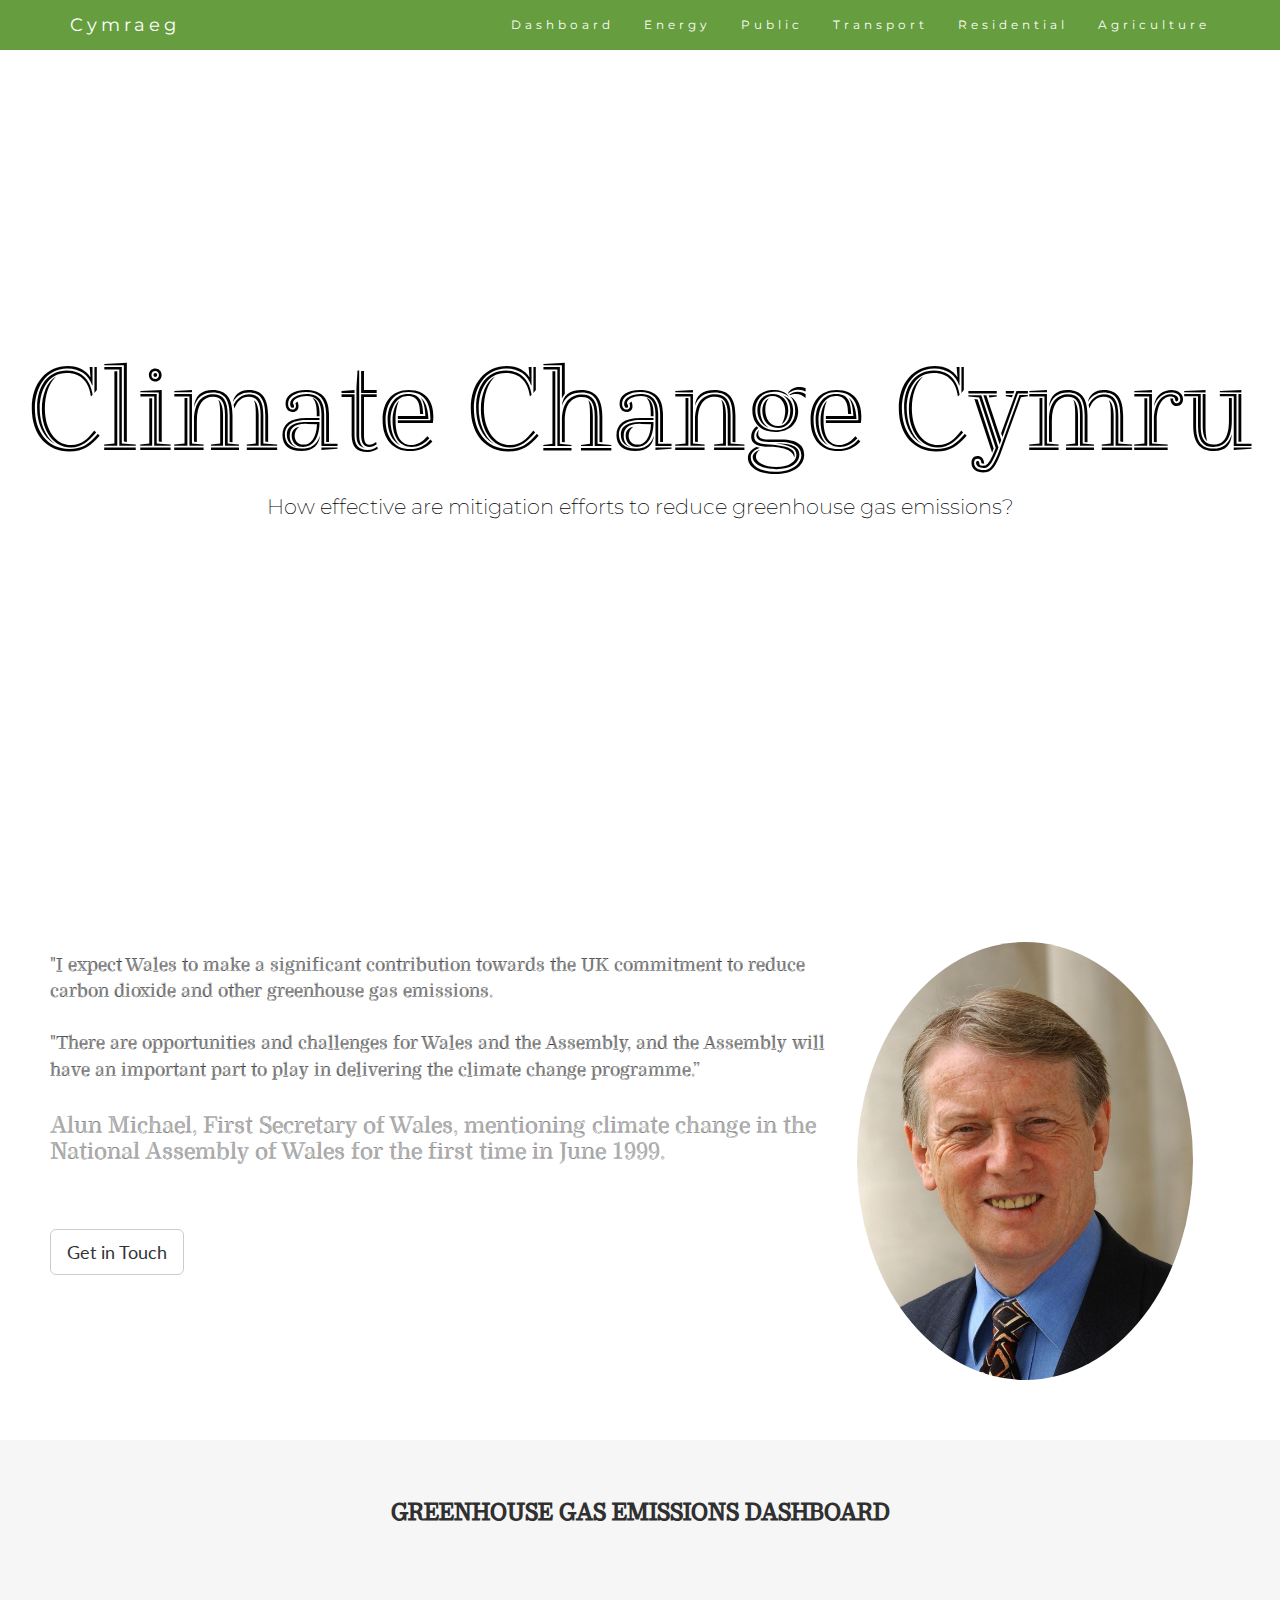
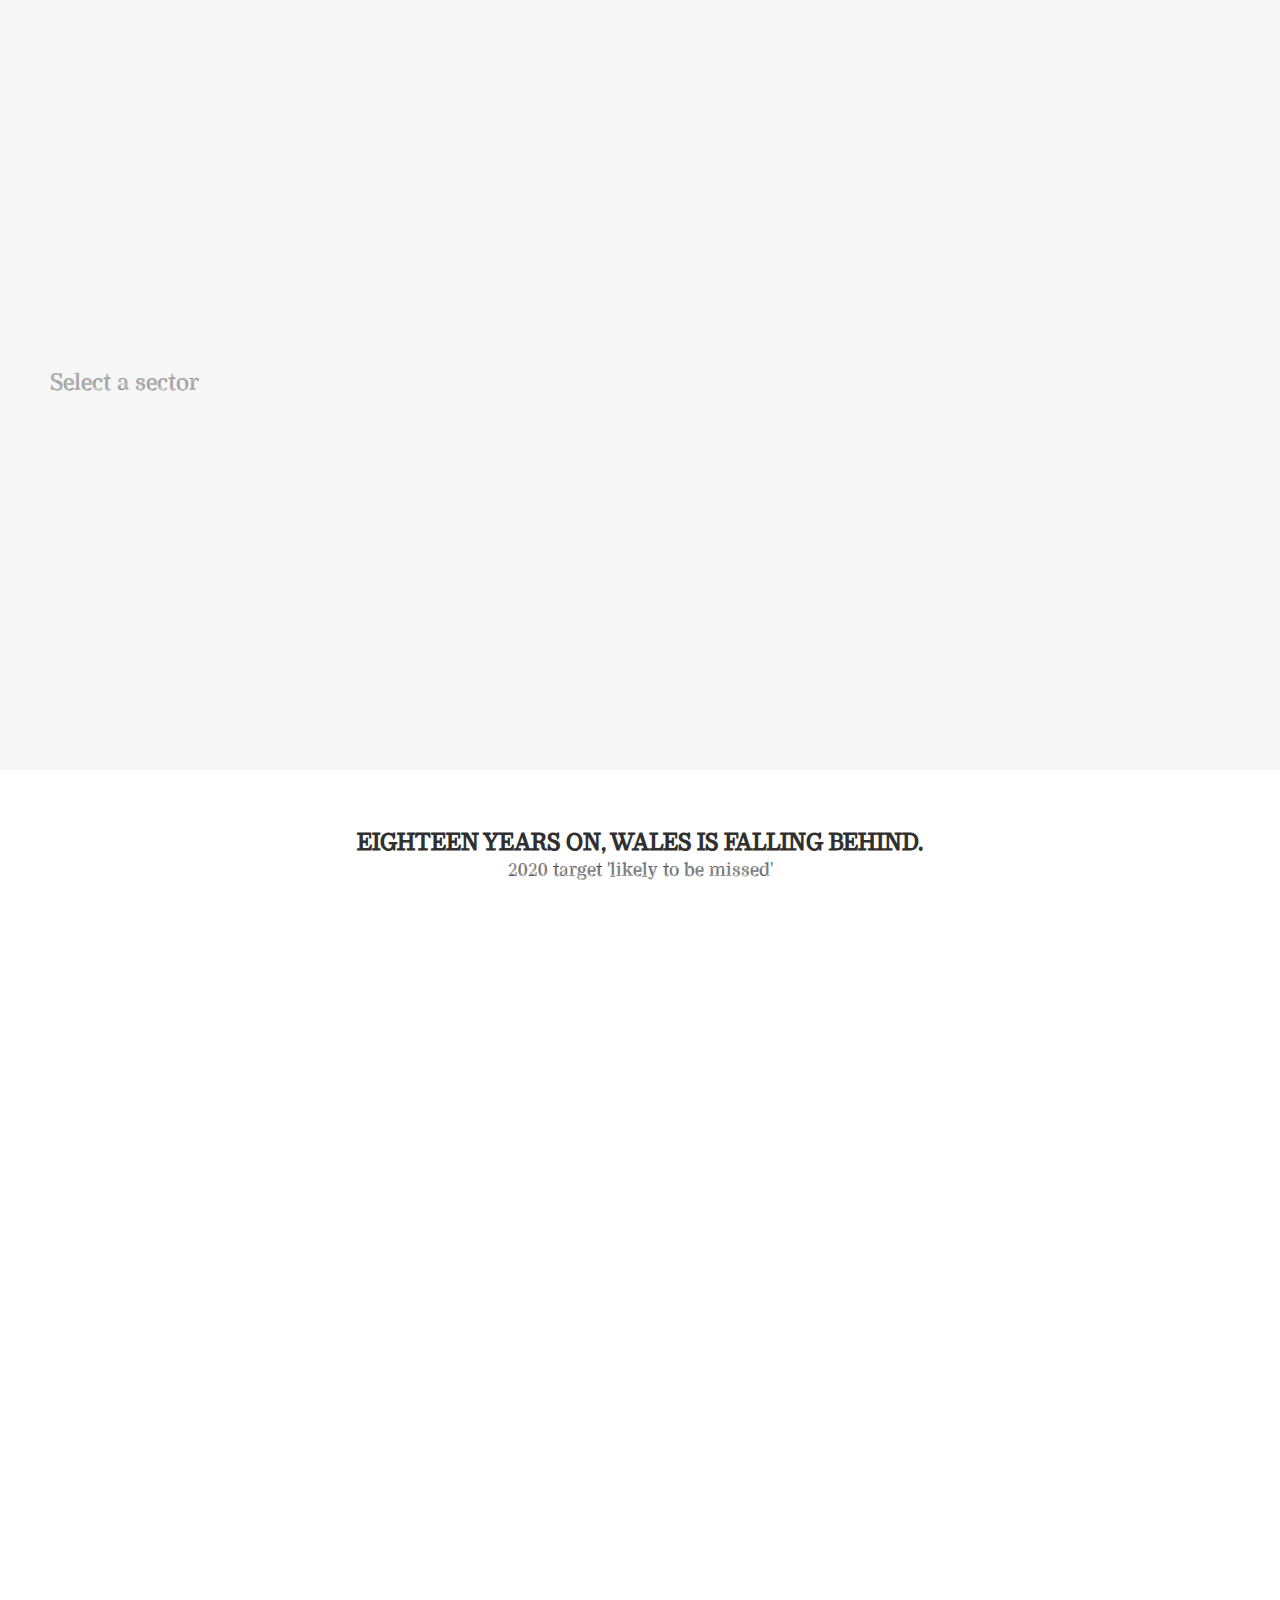
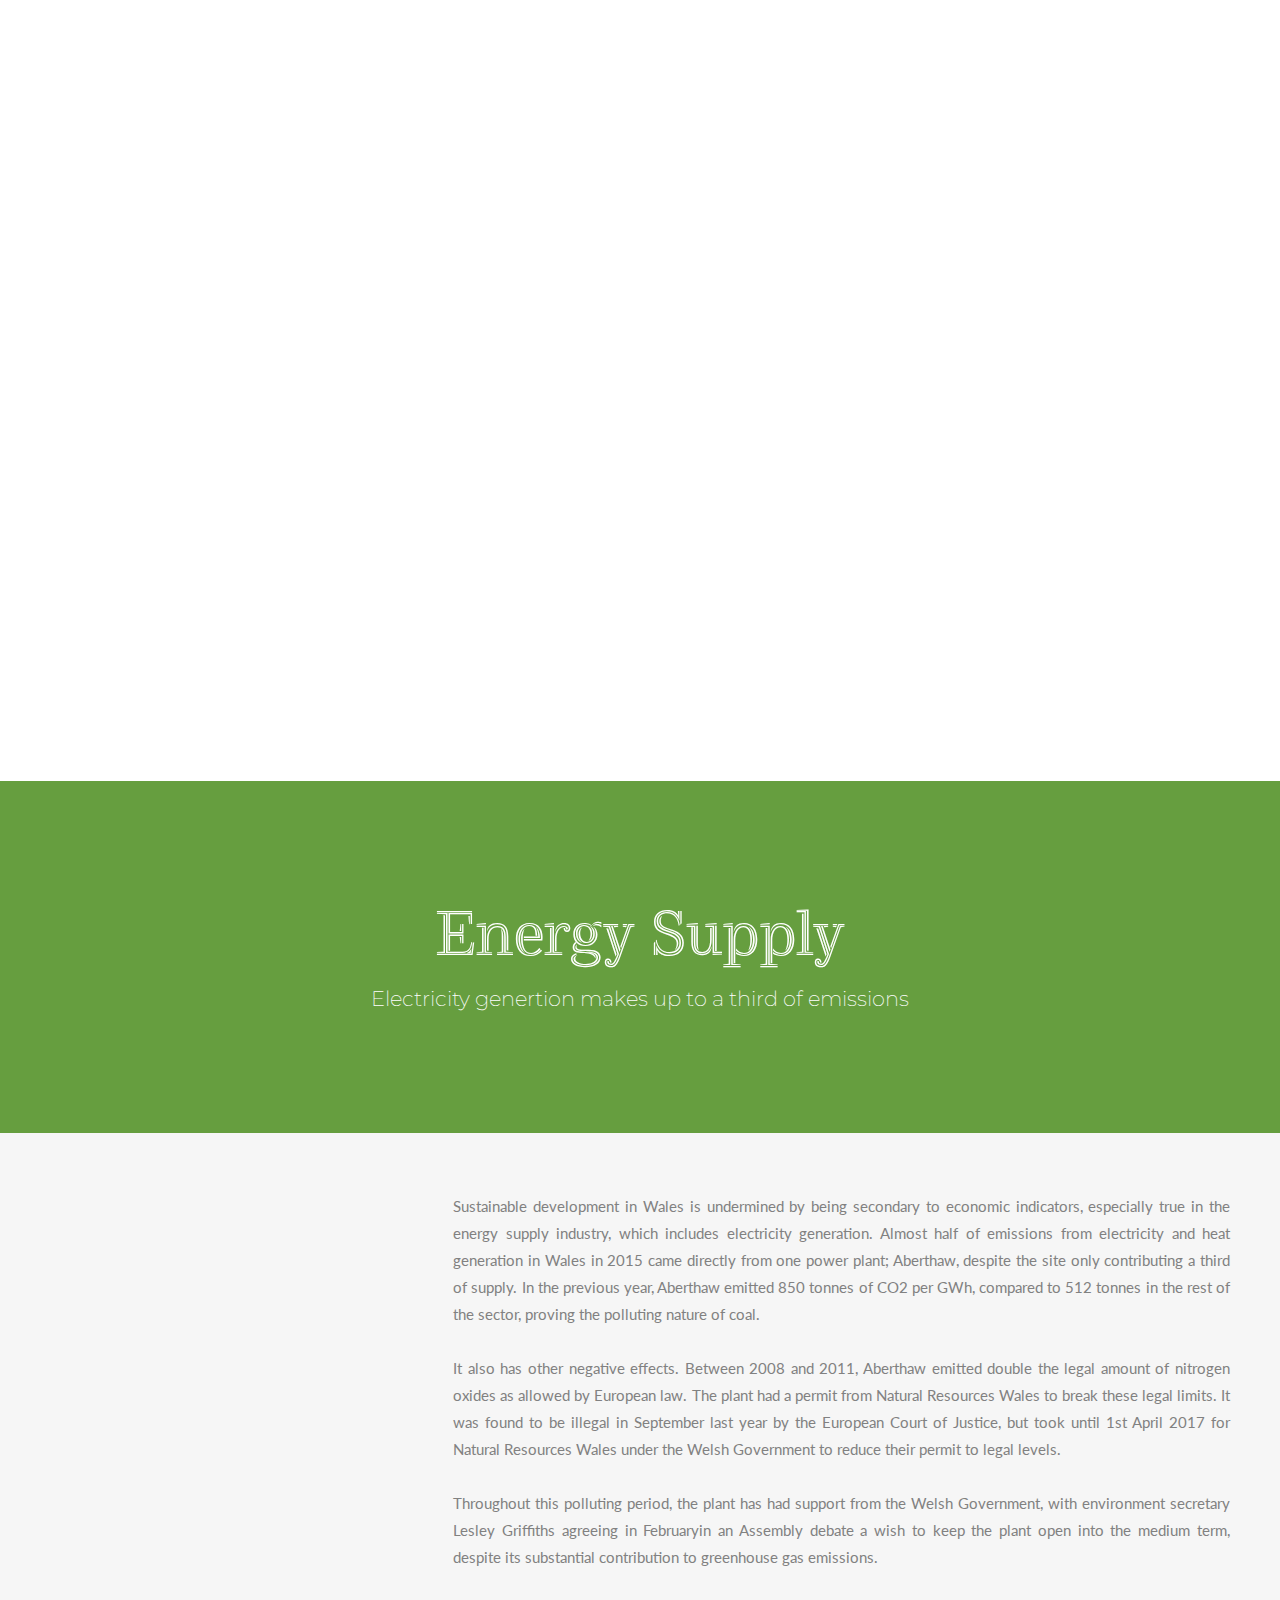
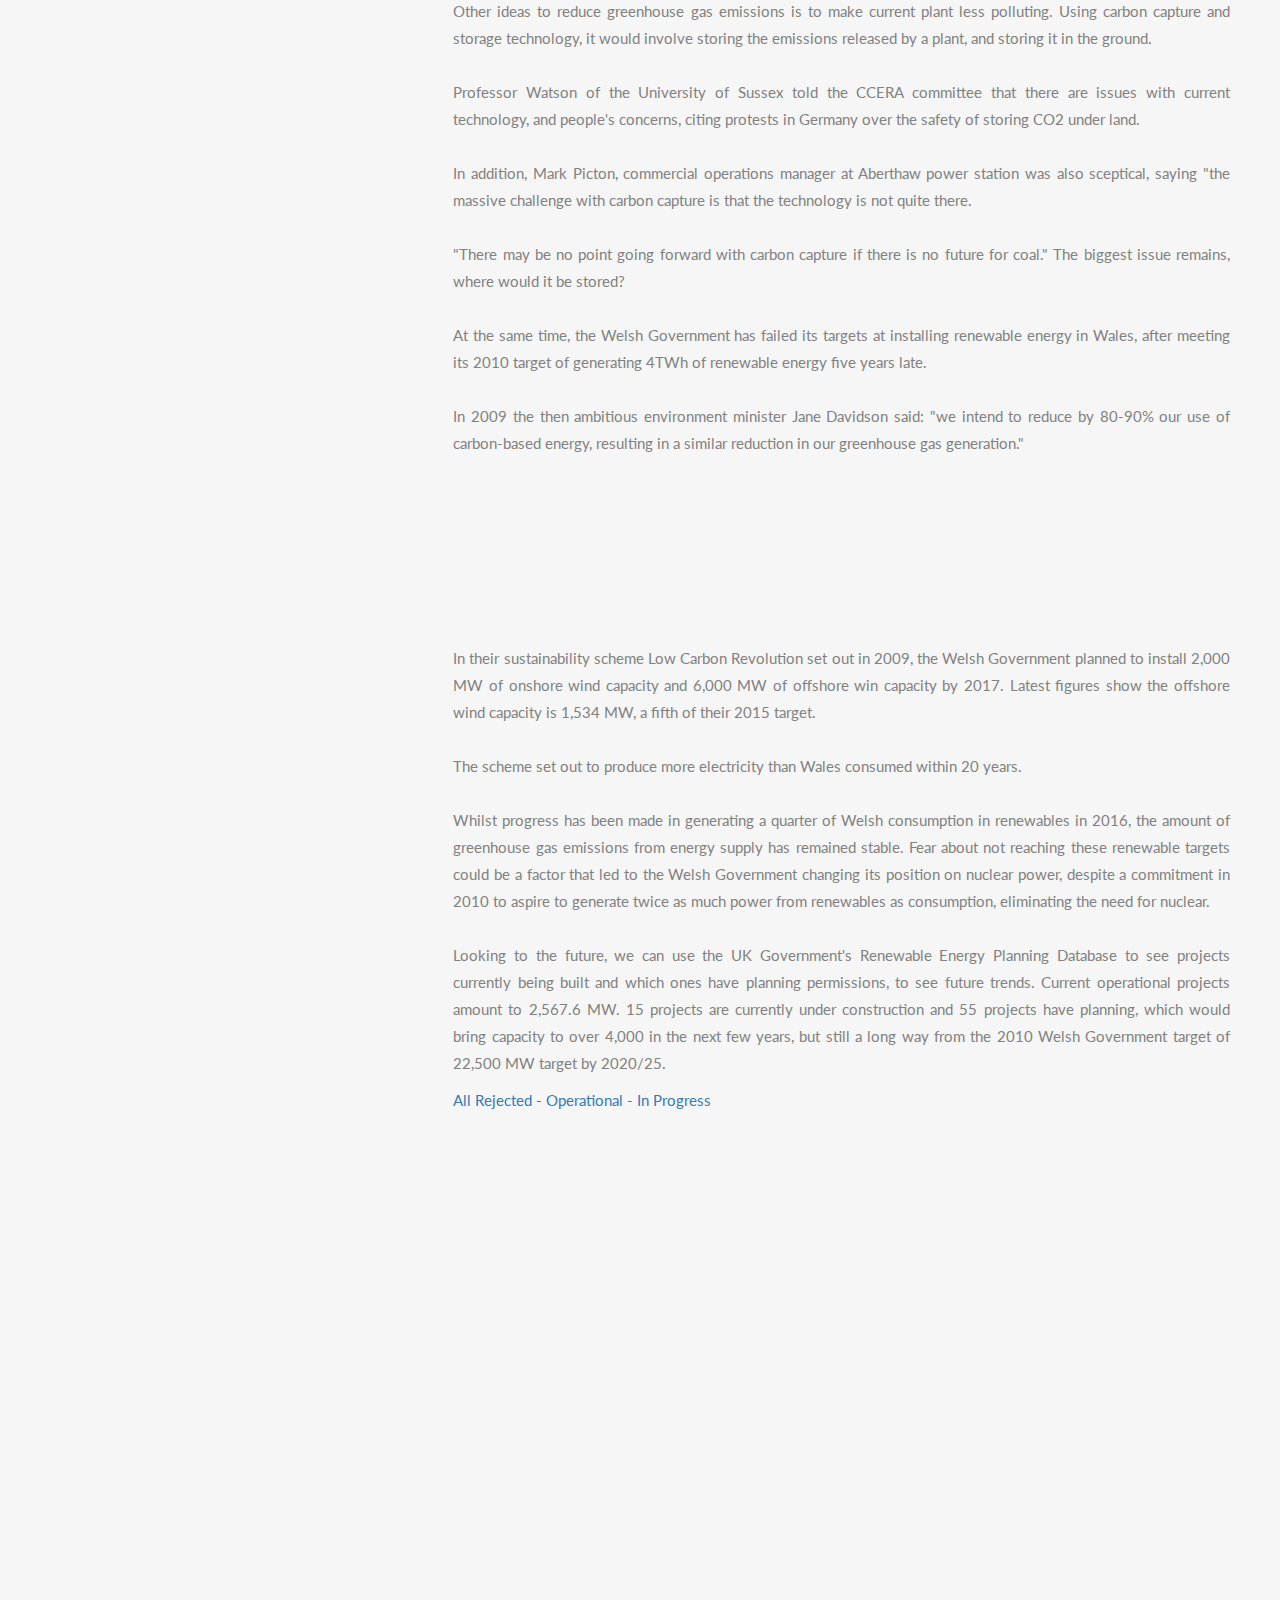
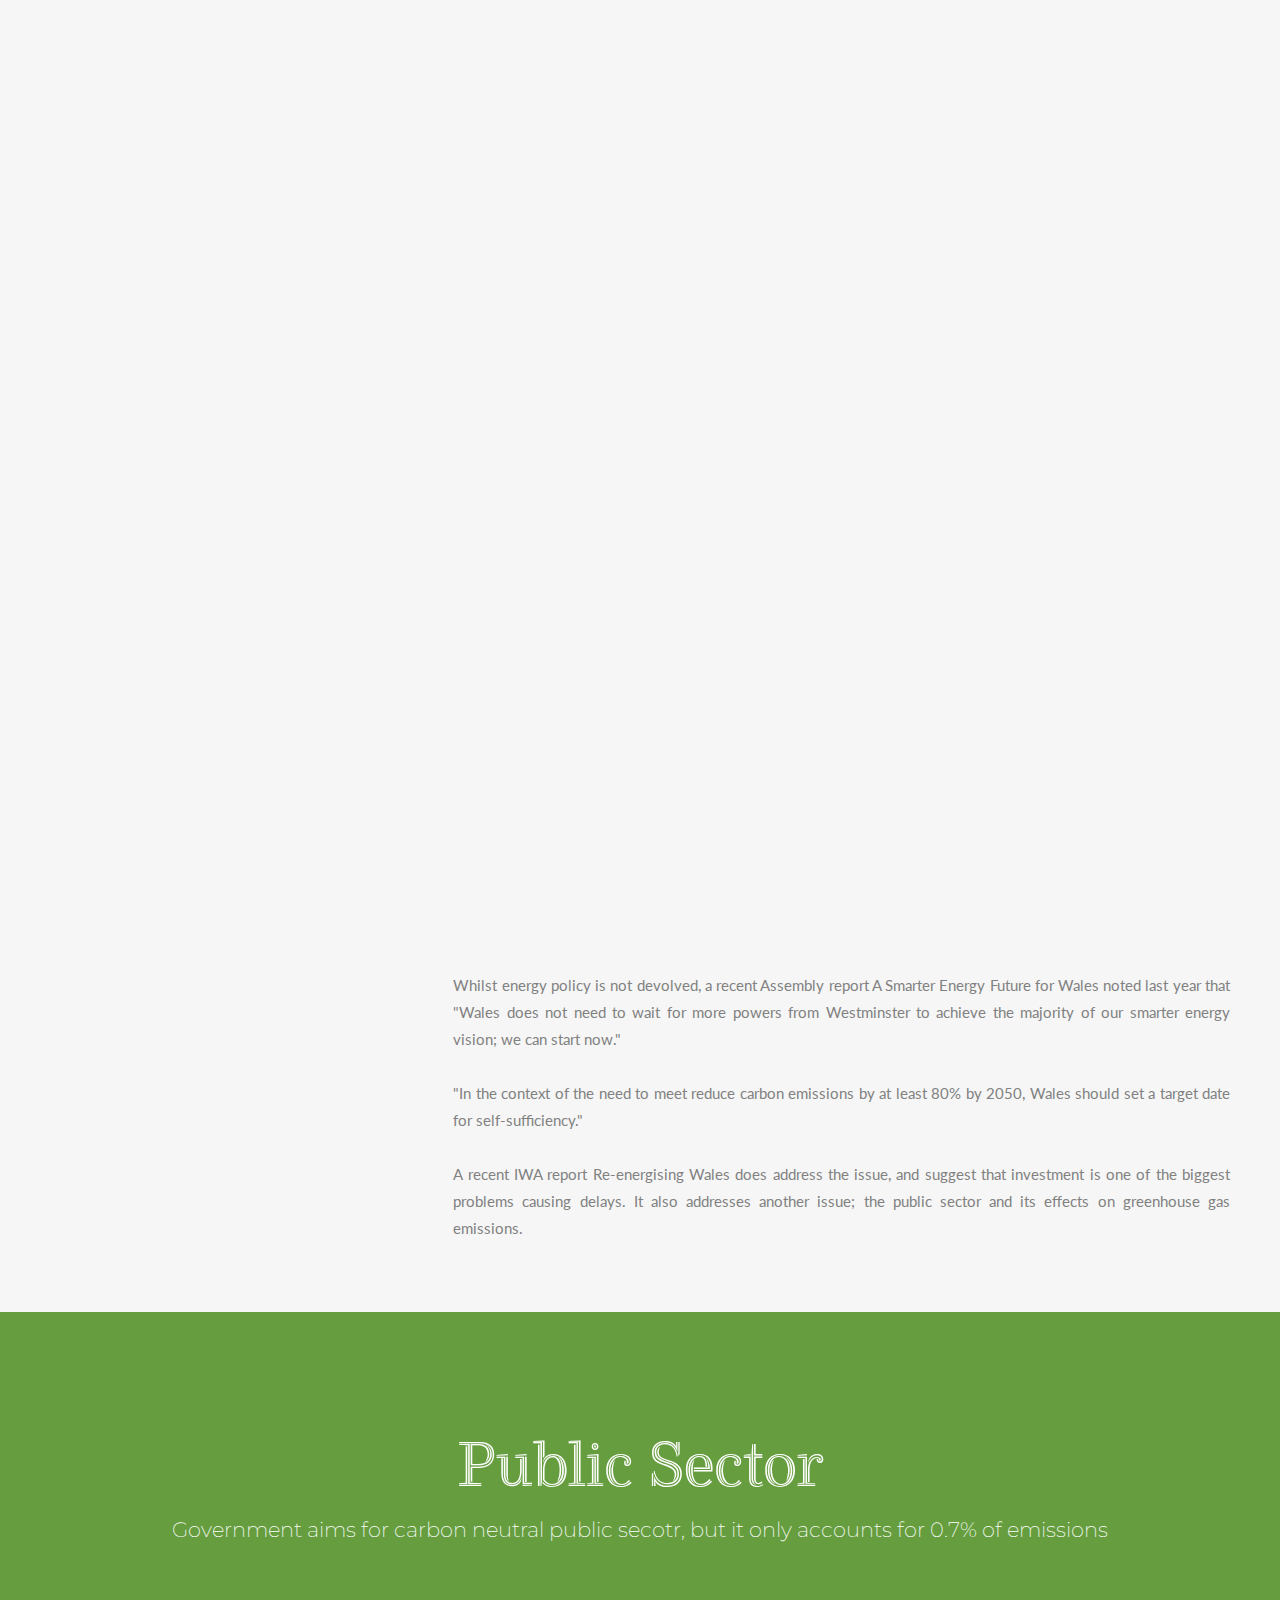
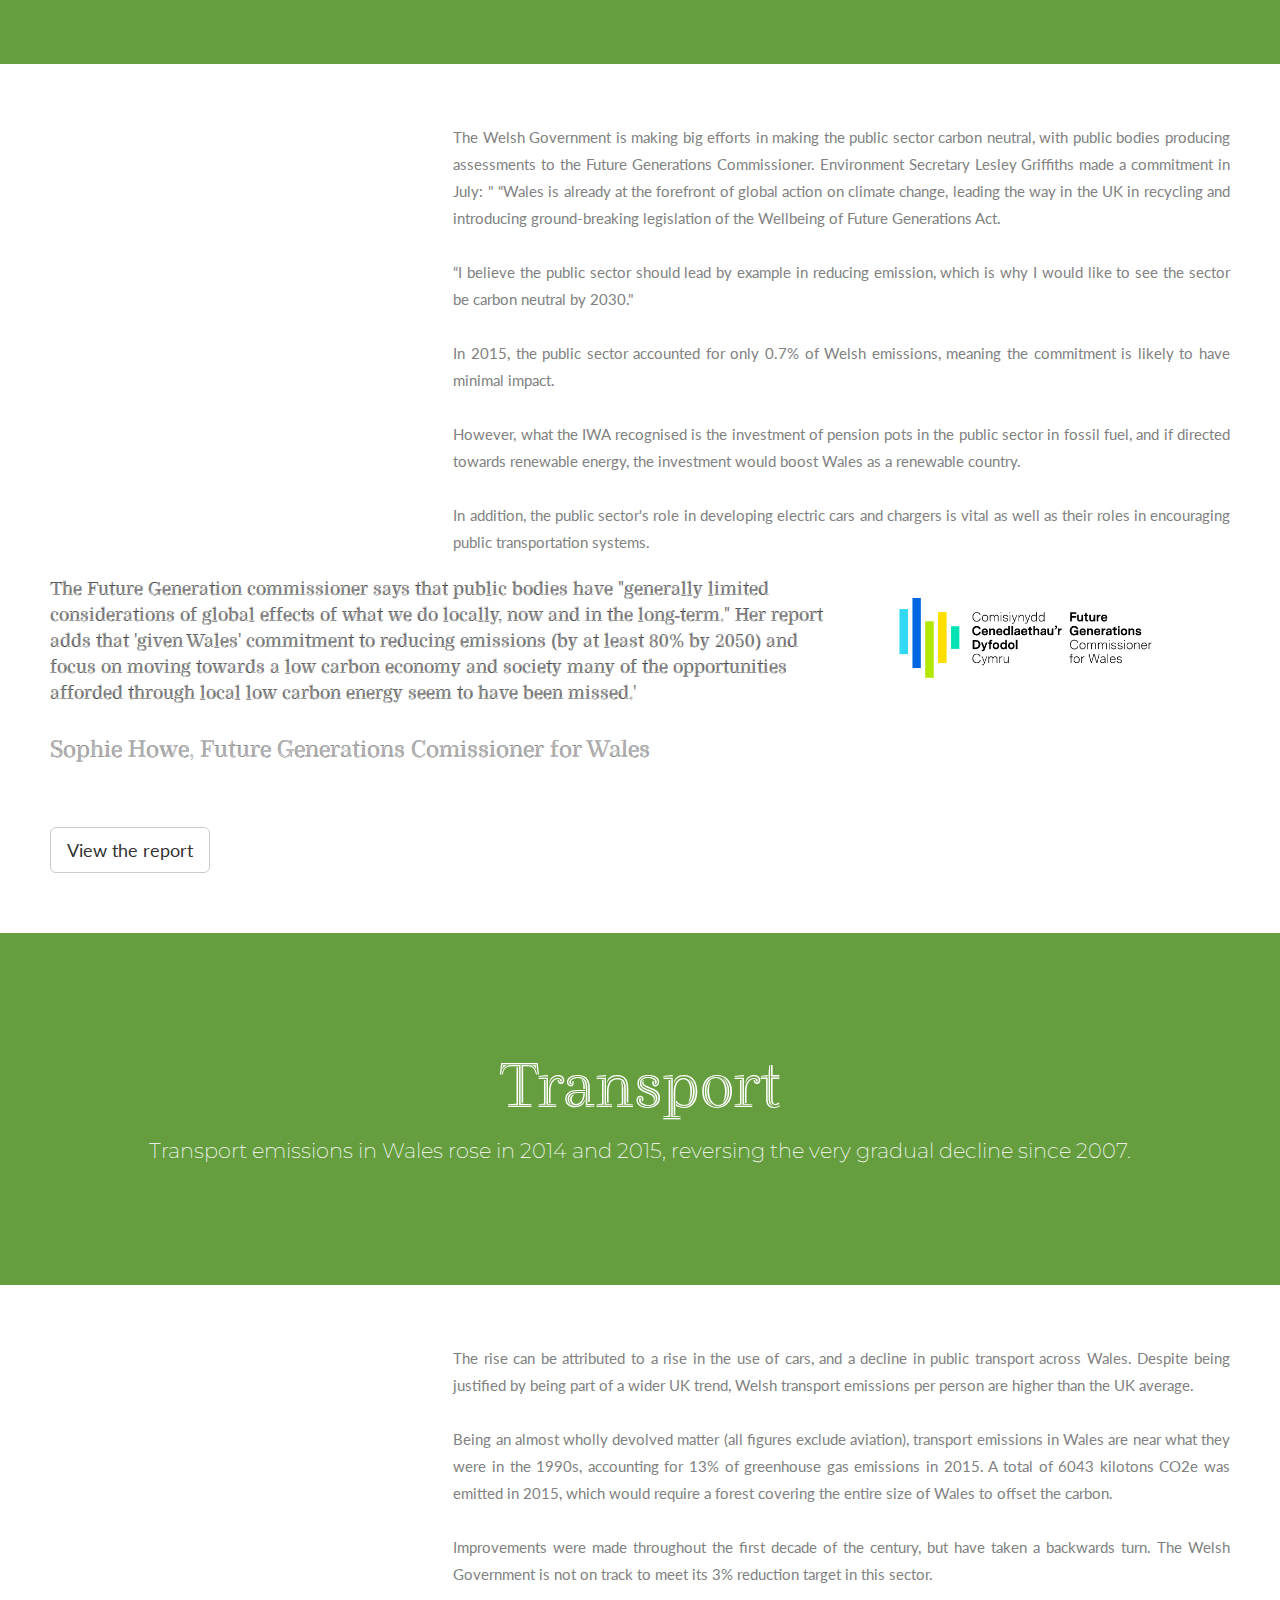
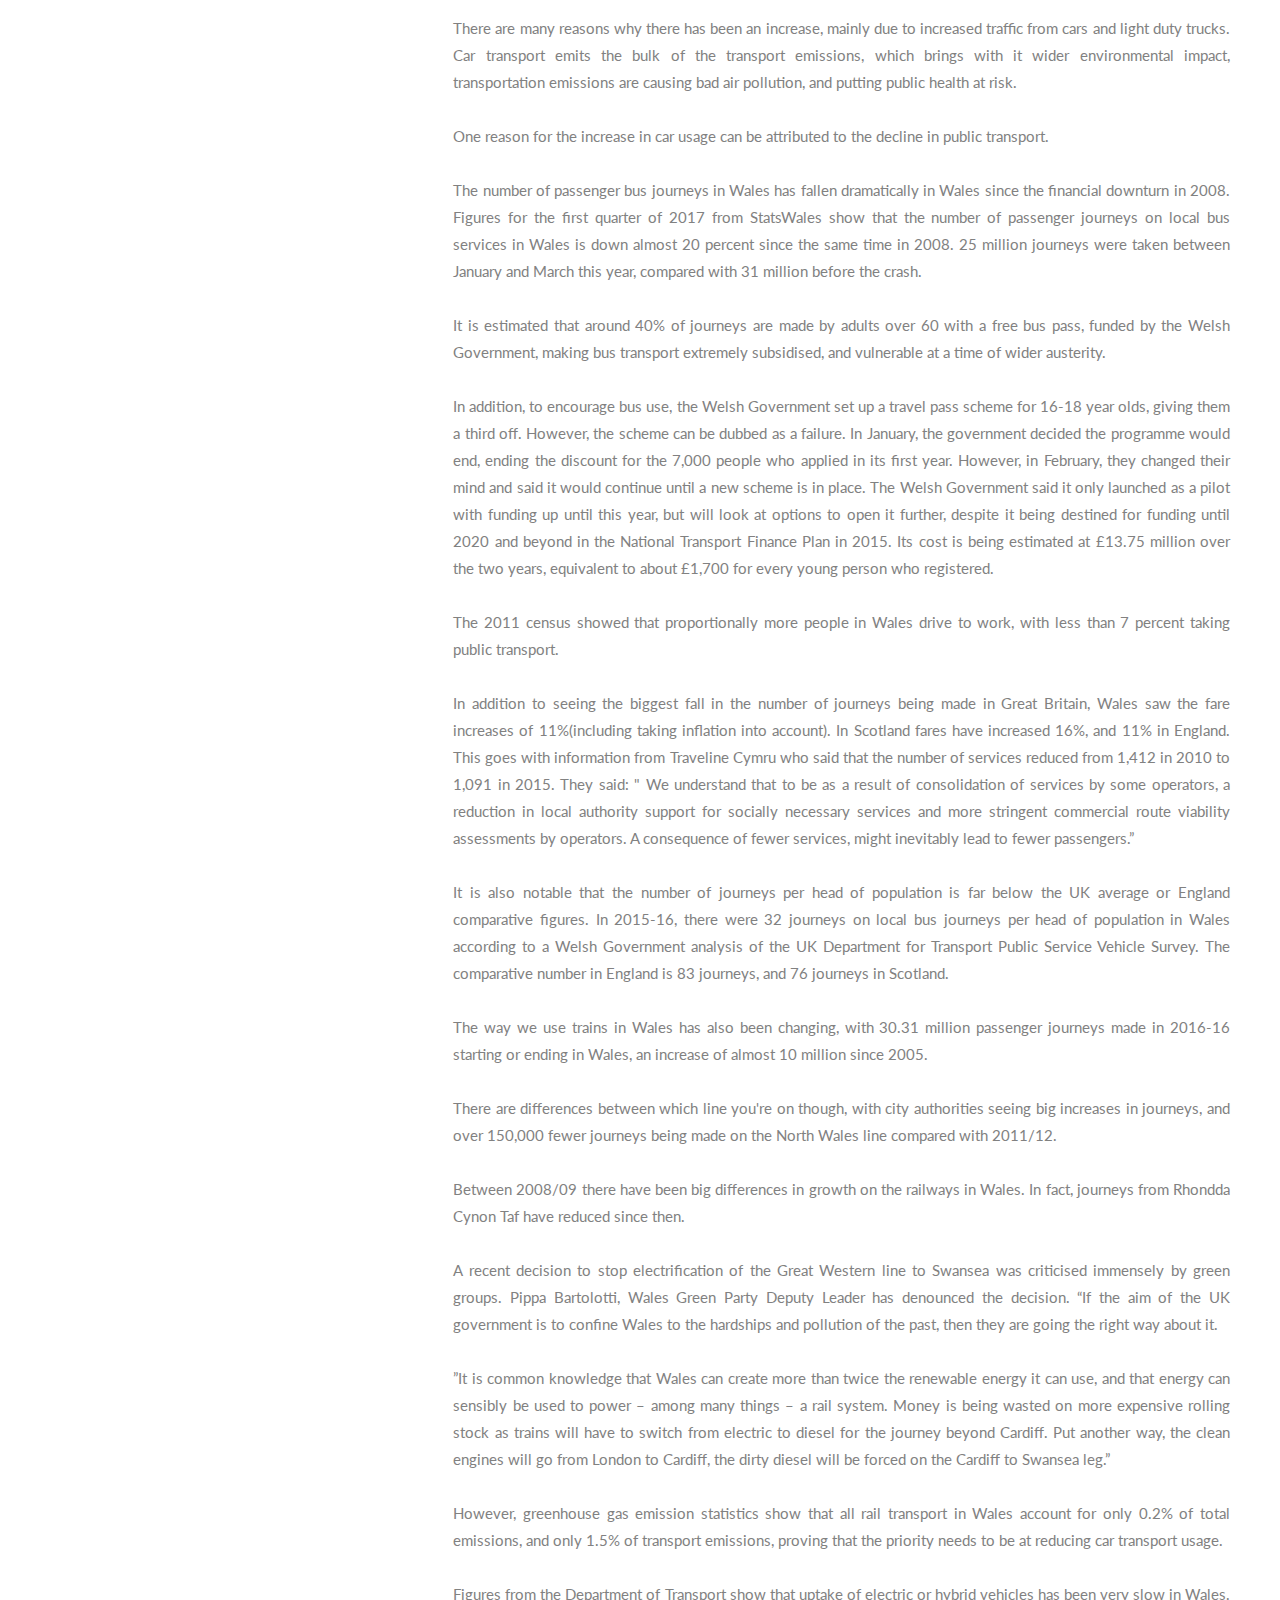
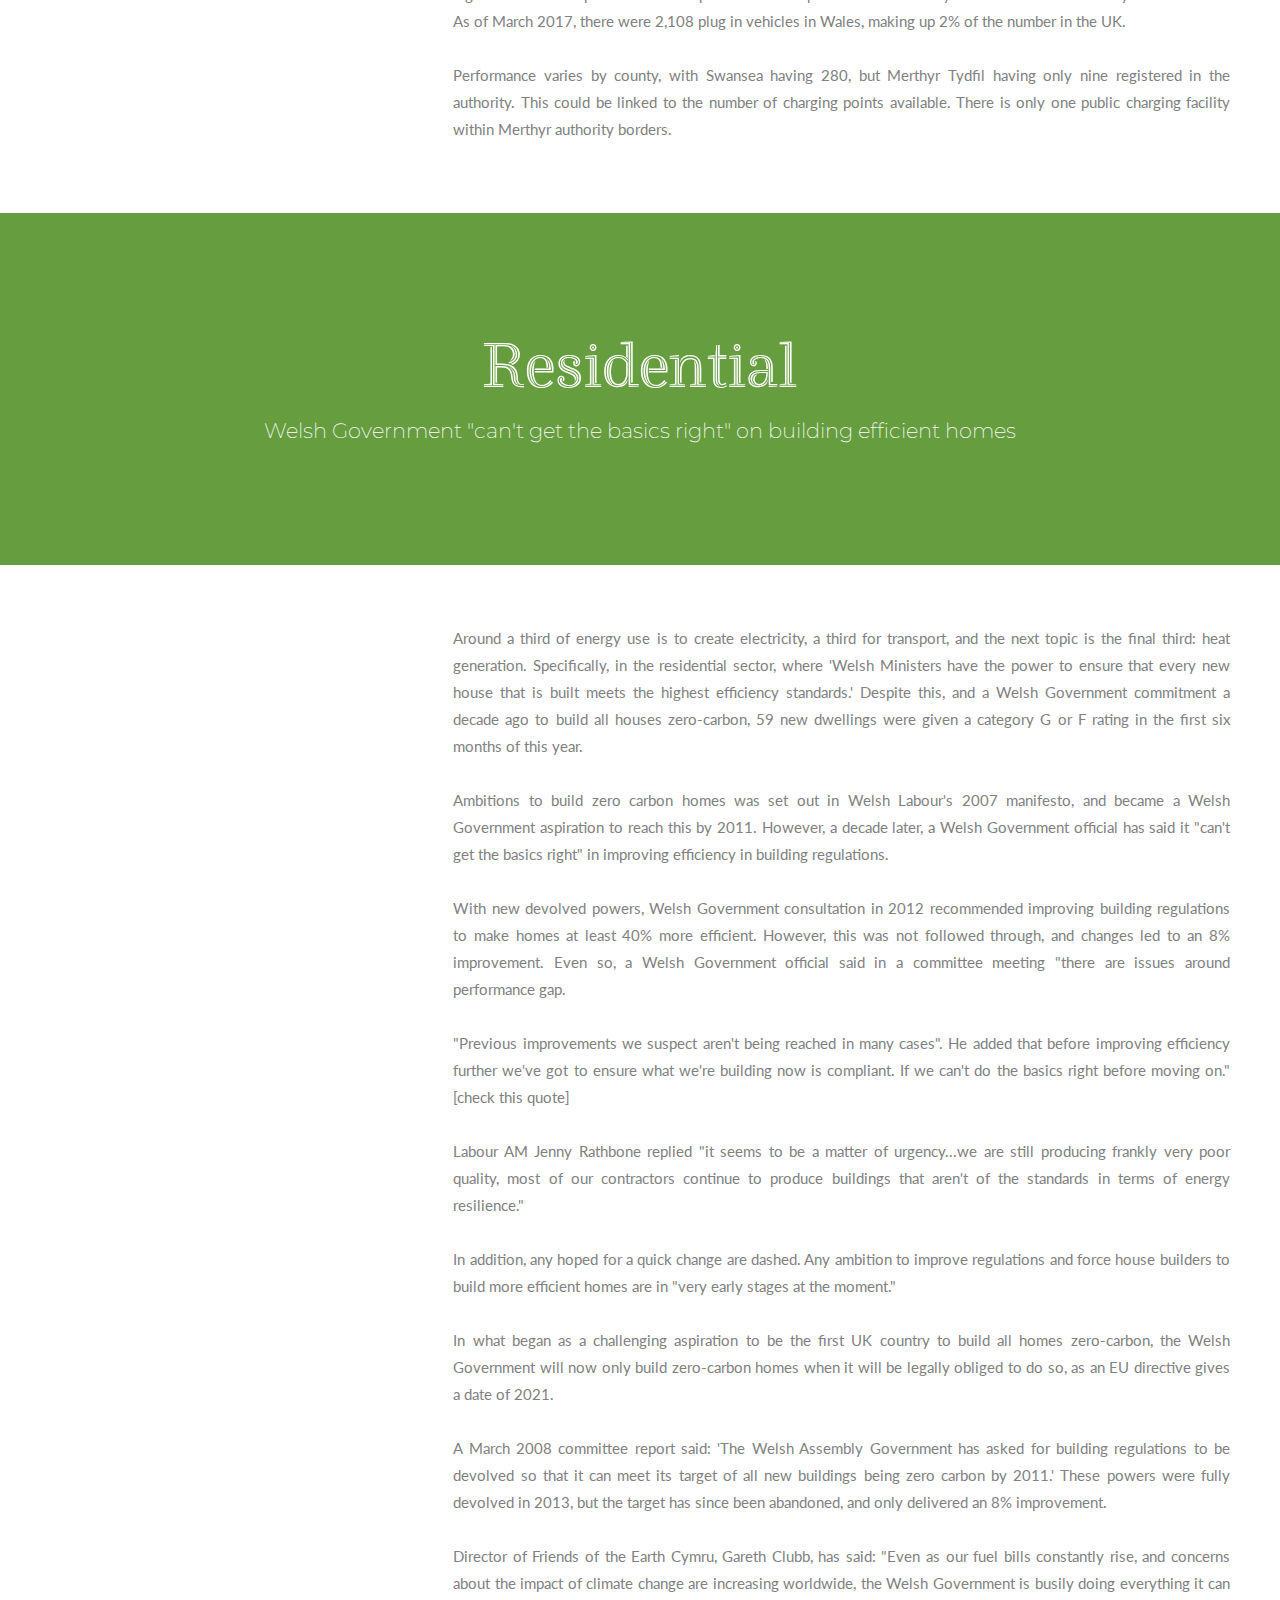
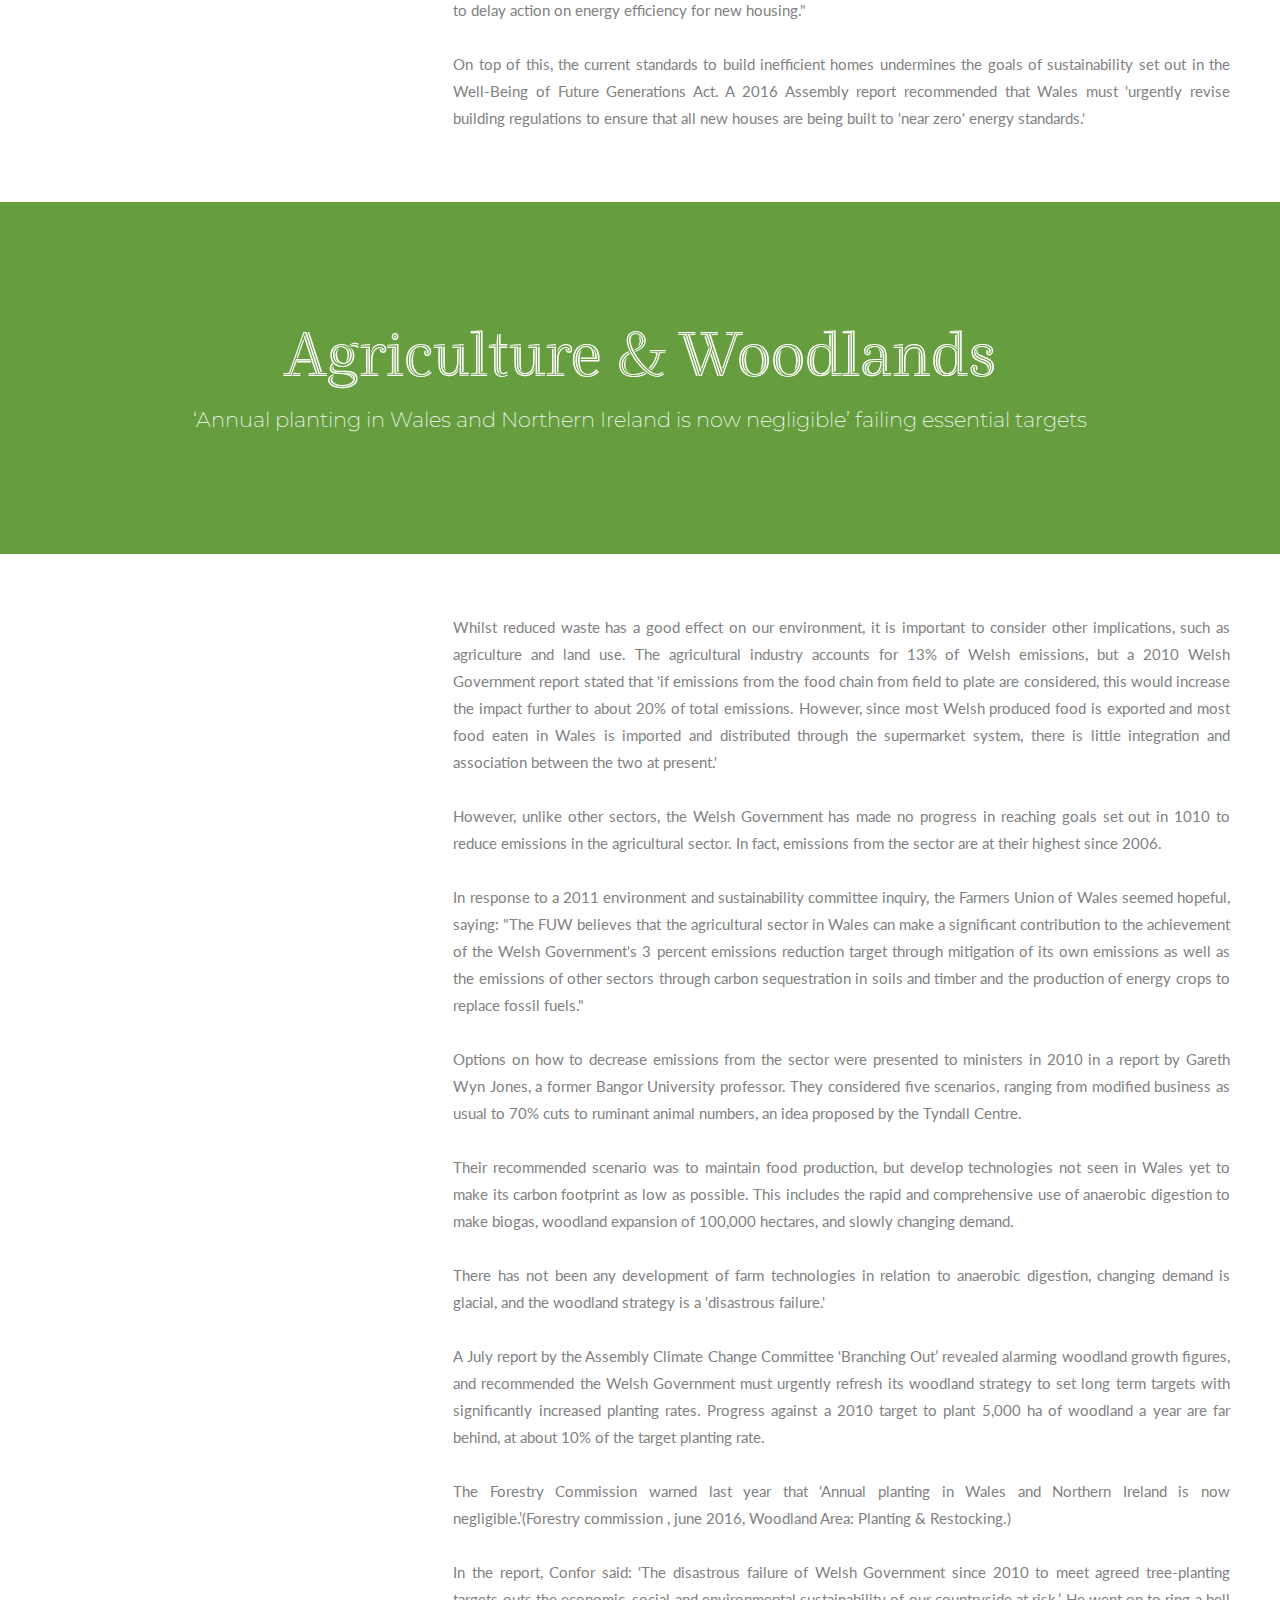
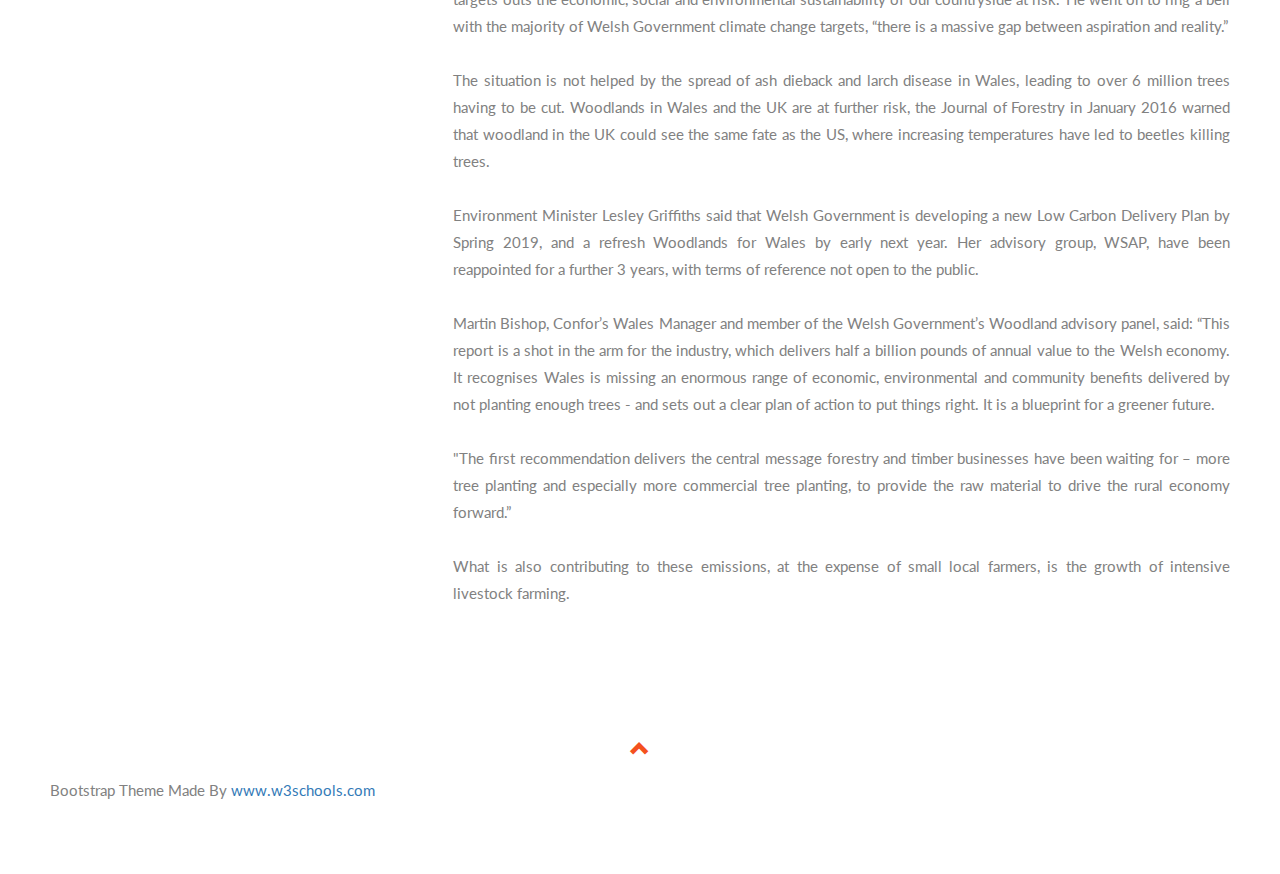
==== commit 50cf7fea: "Update index.html" ====
--- a/index.html
+++ b/index.html
@@ -25,7 +25,7 @@
     
     
     <script src="https://d3js.org/topojson.v2.min.js"></script>
-      <script src="/d3/d3.js"></script>
+      <script src="ClimateWales/d3/d3.js"></script>
       <script src="https://d3js.org/d3-scale-chromatic.v1.min.js"></script>
   <style>
 
